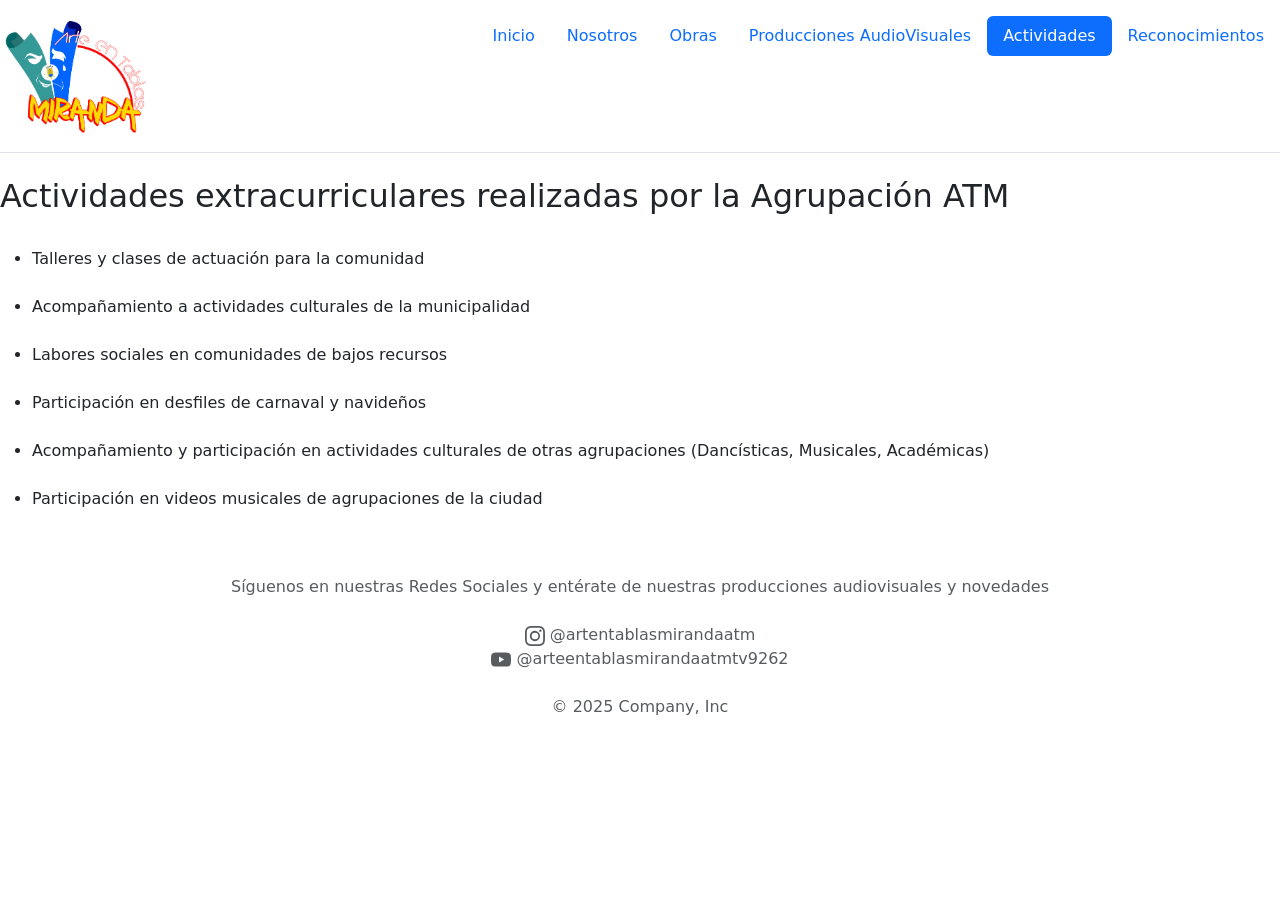
==== actividades.html @ e82373cd "actividades" ====
<!DOCTYPE html>
<html lang="en">
<head>
    <meta charset="UTF-8">
    <meta name="viewport" content="width=device-width, initial-scale=1.0">
    <title>Actividades</title>
    <link href="https://cdn.jsdelivr.net/npm/bootstrap@5.3.8/dist/css/bootstrap.min.css" rel="stylesheet" integrity="sha384-sRIl4kxILFvY47J16cr9ZwB07vP4J8+LH7qKQnuqkuIAvNWLzeN8tE5YBujZqJLB" crossorigin="anonymous">
    <link rel="stylesheet" href="style.css">
</head>
<body>
    <header class="d-flex flex-wrap justify-content-center py-3 mb-4 border-bottom"> 


<img class="" src="fotos/Logo sin fondo.png" alt="Logo" width="150px" height="120px">

        <a href="/" class="d-flex align-items-center mb-3 mb-md-0 me-md-auto link-body-emphasis text-decoration-none"> 
            <svg class="bi me-2" width="40" height="32" aria-hidden="true">
                <use xlink:href="#bootstrap"></use>
            </svg> 
            <span class="fs-4"></span> 
        </a> 
        <ul class="nav nav-pills"> 
            <li class="nav-item">
                <a href="index.html" class="nav-link">Inicio</a>
            </li> 
            <li class="nav-item">
                <a href="nosotros.html" class="nav-link">Nosotros</a>
            </li> 
            <li class="nav-item">
                <a href="obras.html" class="nav-link">Obras</a>
            </li> 
            <li class="nav-item">
                <a href="producciones.html" class="nav-link">Producciones AudioVisuales</a>
            </li> 
            <li class="nav-item">
                <a href="actividades.html" class="nav-link active" aria-current="page">Actividades</a>
            </li> 
            <li class="nav-item">
                <a href="reconocimientos.html" class="nav-link">Reconocimientos</a>
            </li> 
        </ul> 
    </header>

    <h2>Actividades extracurriculares realizadas por la Agrupación ATM</h2><br>
    <ul>
        <li>Talleres y clases de actuación para la comunidad</li><br>
        <li>Acompañamiento a actividades culturales de la municipalidad</li><br>
        <li>Labores sociales en comunidades de bajos recursos</li><br>
        <li>Participación en desfiles de carnaval y navideños</li><br>
        <li>Acompañamiento y participación en actividades culturales de otras agrupaciones (Dancísticas, Musicales, Académicas)</li><br>
         <li>Participación en videos musicales de agrupaciones de la ciudad</li><br>
    </ul>
    
      <div class="pie_pagina"> 

    <footer class="py-3 my-4"> 
        
        <p class="text-center text-body-secondary"> Síguenos en nuestras Redes Sociales y entérate de nuestras producciones audiovisuales y novedades <br><br><svg xmlns="http://www.w3.org/2000/svg" width="20" height="20" fill="currentColor" class="bi bi-instagram" viewBox="0 0 16 16">
  <path d="M8 0C5.829 0 5.556.01 4.703.048 3.85.088 3.269.222 2.76.42a3.9 3.9 0 0 0-1.417.923A3.9 3.9 0 0 0 .42 2.76C.222 3.268.087 3.85.048 4.7.01 5.555 0 5.827 0 8.001c0 2.172.01 2.444.048 3.297.04.852.174 1.433.372 1.942.205.526.478.972.923 1.417.444.445.89.719 1.416.923.51.198 1.09.333 1.942.372C5.555 15.99 5.827 16 8 16s2.444-.01 3.298-.048c.851-.04 1.434-.174 1.943-.372a3.9 3.9 0 0 0 1.416-.923c.445-.445.718-.891.923-1.417.197-.509.332-1.09.372-1.942C15.99 10.445 16 10.173 16 8s-.01-2.445-.048-3.299c-.04-.851-.175-1.433-.372-1.941a3.9 3.9 0 0 0-.923-1.417A3.9 3.9 0 0 0 13.24.42c-.51-.198-1.092-.333-1.943-.372C10.443.01 10.172 0 7.998 0zm-.717 1.442h.718c2.136 0 2.389.007 3.232.046.78.035 1.204.166 1.486.275.373.145.64.319.92.599s.453.546.598.92c.11.281.24.705.275 1.485.039.843.047 1.096.047 3.231s-.008 2.389-.047 3.232c-.035.78-.166 1.203-.275 1.485a2.5 2.5 0 0 1-.599.919c-.28.28-.546.453-.92.598-.28.11-.704.24-1.485.276-.843.038-1.096.047-3.232.047s-2.39-.009-3.233-.047c-.78-.036-1.203-.166-1.485-.276a2.5 2.5 0 0 1-.92-.598 2.5 2.5 0 0 1-.6-.92c-.109-.281-.24-.705-.275-1.485-.038-.843-.046-1.096-.046-3.233s.008-2.388.046-3.231c.036-.78.166-1.204.276-1.486.145-.373.319-.64.599-.92s.546-.453.92-.598c.282-.11.705-.24 1.485-.276.738-.034 1.024-.044 2.515-.045zm4.988 1.328a.96.96 0 1 0 0 1.92.96.96 0 0 0 0-1.92m-4.27 1.122a4.109 4.109 0 1 0 0 8.217 4.109 4.109 0 0 0 0-8.217m0 1.441a2.667 2.667 0 1 1 0 5.334 2.667 2.667 0 0 1 0-5.334"/>
</svg> @artentablasmirandaatm 
<br><svg xmlns="http://www.w3.org/2000/svg" width="20" height="20" fill="currentColor" class="bi bi-youtube" viewBox="0 0 16 16">
  <path d="M8.051 1.999h.089c.822.003 4.987.033 6.11.335a2.01 2.01 0 0 1 1.415 1.42c.101.38.172.883.22 1.402l.01.104.022.26.008.104c.065.914.073 1.77.074 1.957v.075c-.001.194-.01 1.108-.082 2.06l-.008.105-.009.104c-.05.572-.124 1.14-.235 1.558a2.01 2.01 0 0 1-1.415 1.42c-1.16.312-5.569.334-6.18.335h-.142c-.309 0-1.587-.006-2.927-.052l-.17-.006-.087-.004-.171-.007-.171-.007c-1.11-.049-2.167-.128-2.654-.26a2.01 2.01 0 0 1-1.415-1.419c-.111-.417-.185-.986-.235-1.558L.09 9.82l-.008-.104A31 31 0 0 1 0 7.68v-.123c.002-.215.01-.958.064-1.778l.007-.103.003-.052.008-.104.022-.26.01-.104c.048-.519.119-1.023.22-1.402a2.01 2.01 0 0 1 1.415-1.42c.487-.13 1.544-.21 2.654-.26l.17-.007.172-.006.086-.003.171-.007A100 100 0 0 1 7.858 2zM6.4 5.209v4.818l4.157-2.408z"/>
</svg> @arteentablasmirandaatmtv9262
<br><br> © 2025 Company, Inc </p> 
    </footer> 
</div>
</body>
</html>
---- style.css ----
#formu{
    margin-top: 10%;
    margin-left: 30%;
    margin-right: 30%;
    margin-bottom: 20%;

}
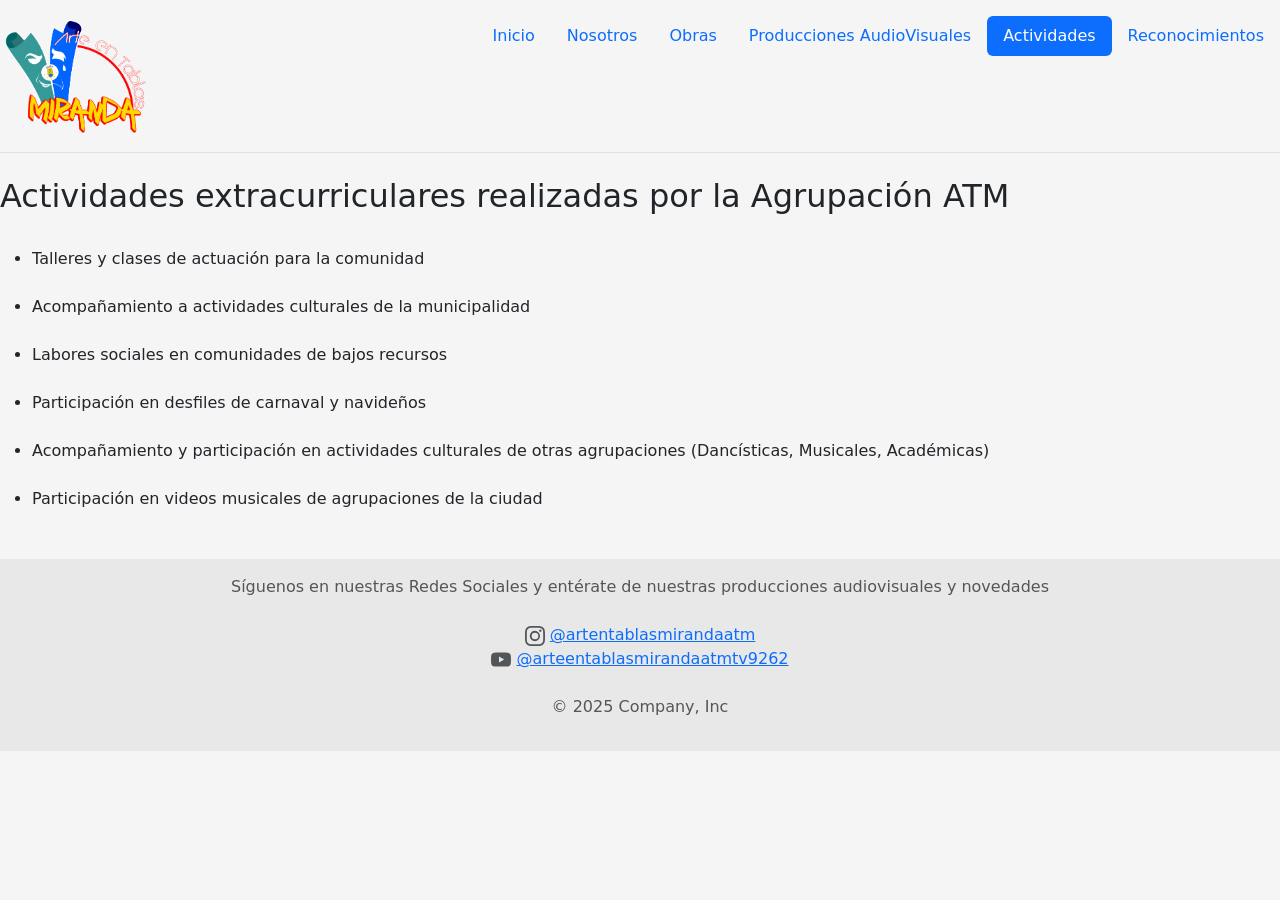
==== commit 8ee53ef0: "actividades" ====
--- a/actividades.html
+++ b/actividades.html
@@ -51,16 +51,15 @@
          <li>Participación en videos musicales de agrupaciones de la ciudad</li><br>
     </ul>
     
-      <div class="pie_pagina"> 
-
+<div class="pie_pagina">
     <footer class="py-3 my-4"> 
         
         <p class="text-center text-body-secondary"> Síguenos en nuestras Redes Sociales y entérate de nuestras producciones audiovisuales y novedades <br><br><svg xmlns="http://www.w3.org/2000/svg" width="20" height="20" fill="currentColor" class="bi bi-instagram" viewBox="0 0 16 16">
   <path d="M8 0C5.829 0 5.556.01 4.703.048 3.85.088 3.269.222 2.76.42a3.9 3.9 0 0 0-1.417.923A3.9 3.9 0 0 0 .42 2.76C.222 3.268.087 3.85.048 4.7.01 5.555 0 5.827 0 8.001c0 2.172.01 2.444.048 3.297.04.852.174 1.433.372 1.942.205.526.478.972.923 1.417.444.445.89.719 1.416.923.51.198 1.09.333 1.942.372C5.555 15.99 5.827 16 8 16s2.444-.01 3.298-.048c.851-.04 1.434-.174 1.943-.372a3.9 3.9 0 0 0 1.416-.923c.445-.445.718-.891.923-1.417.197-.509.332-1.09.372-1.942C15.99 10.445 16 10.173 16 8s-.01-2.445-.048-3.299c-.04-.851-.175-1.433-.372-1.941a3.9 3.9 0 0 0-.923-1.417A3.9 3.9 0 0 0 13.24.42c-.51-.198-1.092-.333-1.943-.372C10.443.01 10.172 0 7.998 0zm-.717 1.442h.718c2.136 0 2.389.007 3.232.046.78.035 1.204.166 1.486.275.373.145.64.319.92.599s.453.546.598.92c.11.281.24.705.275 1.485.039.843.047 1.096.047 3.231s-.008 2.389-.047 3.232c-.035.78-.166 1.203-.275 1.485a2.5 2.5 0 0 1-.599.919c-.28.28-.546.453-.92.598-.28.11-.704.24-1.485.276-.843.038-1.096.047-3.232.047s-2.39-.009-3.233-.047c-.78-.036-1.203-.166-1.485-.276a2.5 2.5 0 0 1-.92-.598 2.5 2.5 0 0 1-.6-.92c-.109-.281-.24-.705-.275-1.485-.038-.843-.046-1.096-.046-3.233s.008-2.388.046-3.231c.036-.78.166-1.204.276-1.486.145-.373.319-.64.599-.92s.546-.453.92-.598c.282-.11.705-.24 1.485-.276.738-.034 1.024-.044 2.515-.045zm4.988 1.328a.96.96 0 1 0 0 1.92.96.96 0 0 0 0-1.92m-4.27 1.122a4.109 4.109 0 1 0 0 8.217 4.109 4.109 0 0 0 0-8.217m0 1.441a2.667 2.667 0 1 1 0 5.334 2.667 2.667 0 0 1 0-5.334"/>
-</svg> @artentablasmirandaatm 
+</svg> <a href="https://www.instagram.com/artentablasmirandaatm/"> @artentablasmirandaatm</a> 
 <br><svg xmlns="http://www.w3.org/2000/svg" width="20" height="20" fill="currentColor" class="bi bi-youtube" viewBox="0 0 16 16">
   <path d="M8.051 1.999h.089c.822.003 4.987.033 6.11.335a2.01 2.01 0 0 1 1.415 1.42c.101.38.172.883.22 1.402l.01.104.022.26.008.104c.065.914.073 1.77.074 1.957v.075c-.001.194-.01 1.108-.082 2.06l-.008.105-.009.104c-.05.572-.124 1.14-.235 1.558a2.01 2.01 0 0 1-1.415 1.42c-1.16.312-5.569.334-6.18.335h-.142c-.309 0-1.587-.006-2.927-.052l-.17-.006-.087-.004-.171-.007-.171-.007c-1.11-.049-2.167-.128-2.654-.26a2.01 2.01 0 0 1-1.415-1.419c-.111-.417-.185-.986-.235-1.558L.09 9.82l-.008-.104A31 31 0 0 1 0 7.68v-.123c.002-.215.01-.958.064-1.778l.007-.103.003-.052.008-.104.022-.26.01-.104c.048-.519.119-1.023.22-1.402a2.01 2.01 0 0 1 1.415-1.42c.487-.13 1.544-.21 2.654-.26l.17-.007.172-.006.086-.003.171-.007A100 100 0 0 1 7.858 2zM6.4 5.209v4.818l4.157-2.408z"/>
-</svg> @arteentablasmirandaatmtv9262
+</svg> <a href="https://www.youtube.com/@arteentablasmirandaatmtv9262"> @arteentablasmirandaatmtv9262</a>
 <br><br> © 2025 Company, Inc </p> 
     </footer> 
 </div>
--- a/style.css
+++ b/style.css
@@ -1,7 +1,26 @@
-#formu{
-    margin-top: 10%;
-    margin-left: 30%;
-    margin-right: 30%;
-    margin-bottom: 20%;
-
-}
+body{
+    background-color: whitesmoke;
+    margin: auto;
+}
+
+.texto{
+    text-align: justify;
+    margin: 5%;
+}
+
+.text-body-emphasis{
+    background-color: rgb(232, 232, 232);
+}
+
+.pie_pagina{
+    background-color: rgb(232, 232, 232);
+}
+
+#reseña{
+    text-align: center;
+    background-color: rgb(232, 232, 232);
+}
+.tabla{
+    font-style: italic;
+    font-weight: 700;
+}
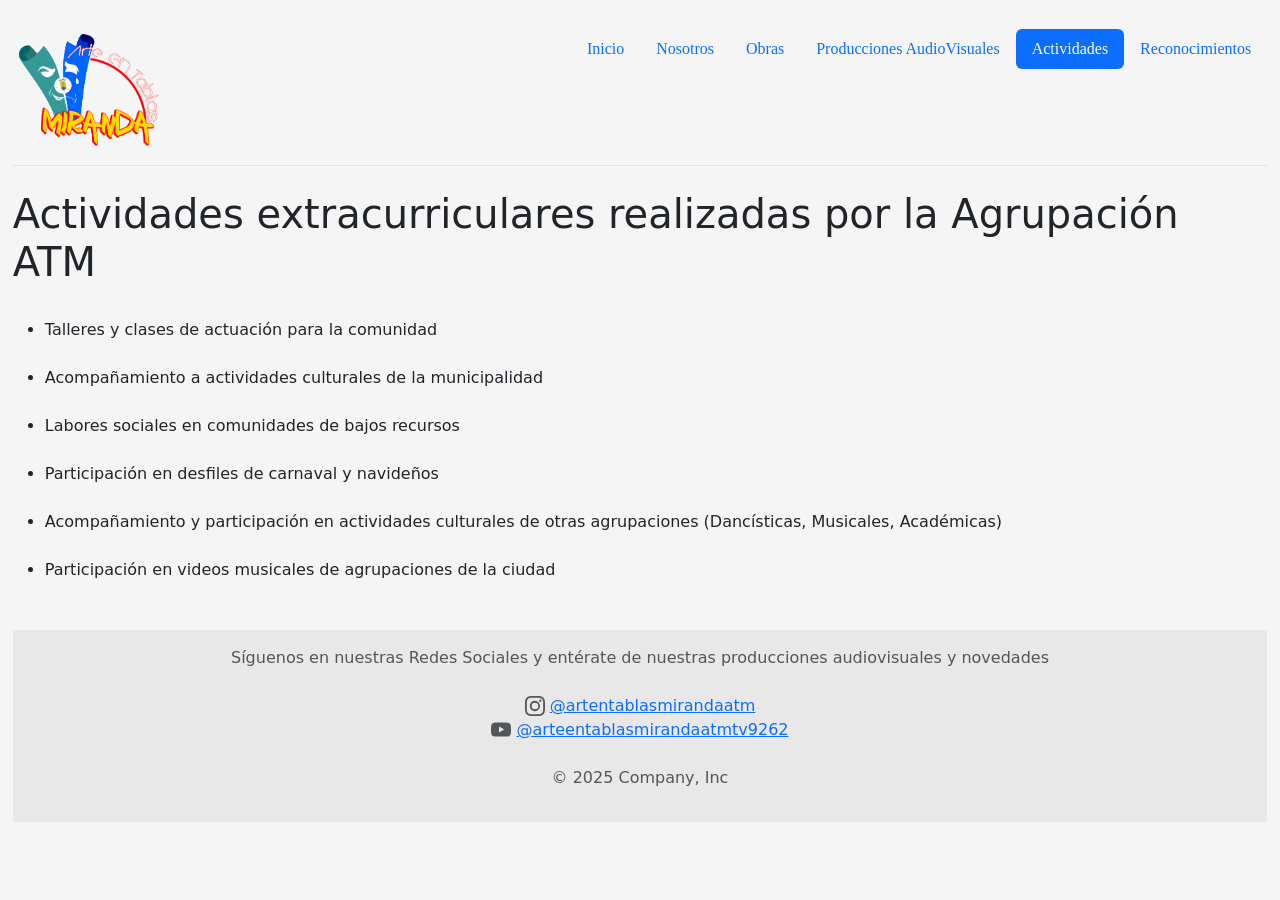
==== commit 3d763146: "Add files via upload" ====
--- a/actividades.html
+++ b/actividades.html
@@ -9,10 +9,9 @@
 </head>
 <body>
     <header class="d-flex flex-wrap justify-content-center py-3 mb-4 border-bottom"> 
-
-
-<img class="" src="fotos/Logo sin fondo.png" alt="Logo" width="150px" height="120px">
-
+        <div id="logo">
+            <img class="" src="fotos/Logo sin fondo.png" alt="Logo" width="150px" height="120px">
+        </div>
         <a href="/" class="d-flex align-items-center mb-3 mb-md-0 me-md-auto link-body-emphasis text-decoration-none"> 
             <svg class="bi me-2" width="40" height="32" aria-hidden="true">
                 <use xlink:href="#bootstrap"></use>
@@ -41,7 +40,7 @@
         </ul> 
     </header>
 
-    <h2>Actividades extracurriculares realizadas por la Agrupación ATM</h2><br>
+    <h1 class="titulo">Actividades extracurriculares realizadas por la Agrupación ATM</h1><br>
     <ul>
         <li>Talleres y clases de actuación para la comunidad</li><br>
         <li>Acompañamiento a actividades culturales de la municipalidad</li><br>
--- a/style.css
+++ b/style.css
@@ -1,26 +1,37 @@
 body{
     background-color: whitesmoke;
-    margin: auto;
+    margin: 1%;
+    
 }
-
 .texto{
     text-align: justify;
+    line-height: 1.5;
     margin: 5%;
+    padding: 1%;
 }
-
 .text-body-emphasis{
     background-color: rgb(232, 232, 232);
 }
-
 .pie_pagina{
     background-color: rgb(232, 232, 232);
 }
-
 #reseña{
     text-align: center;
     background-color: rgb(232, 232, 232);
 }
 .tabla{
     font-style: italic;
-    font-weight: 700;
-}+    font-weight: 400;
+    border: solid 1px black;
+}
+.nav-link{
+  font-family: "Mr Dafoe", cursive;
+  font-weight: 400;
+  font-style: normal;
+}
+.nav-link active{
+  font-family: "Mr Dafoe", cursive;
+  font-weight: 400;
+  font-style: normal;
+}
+
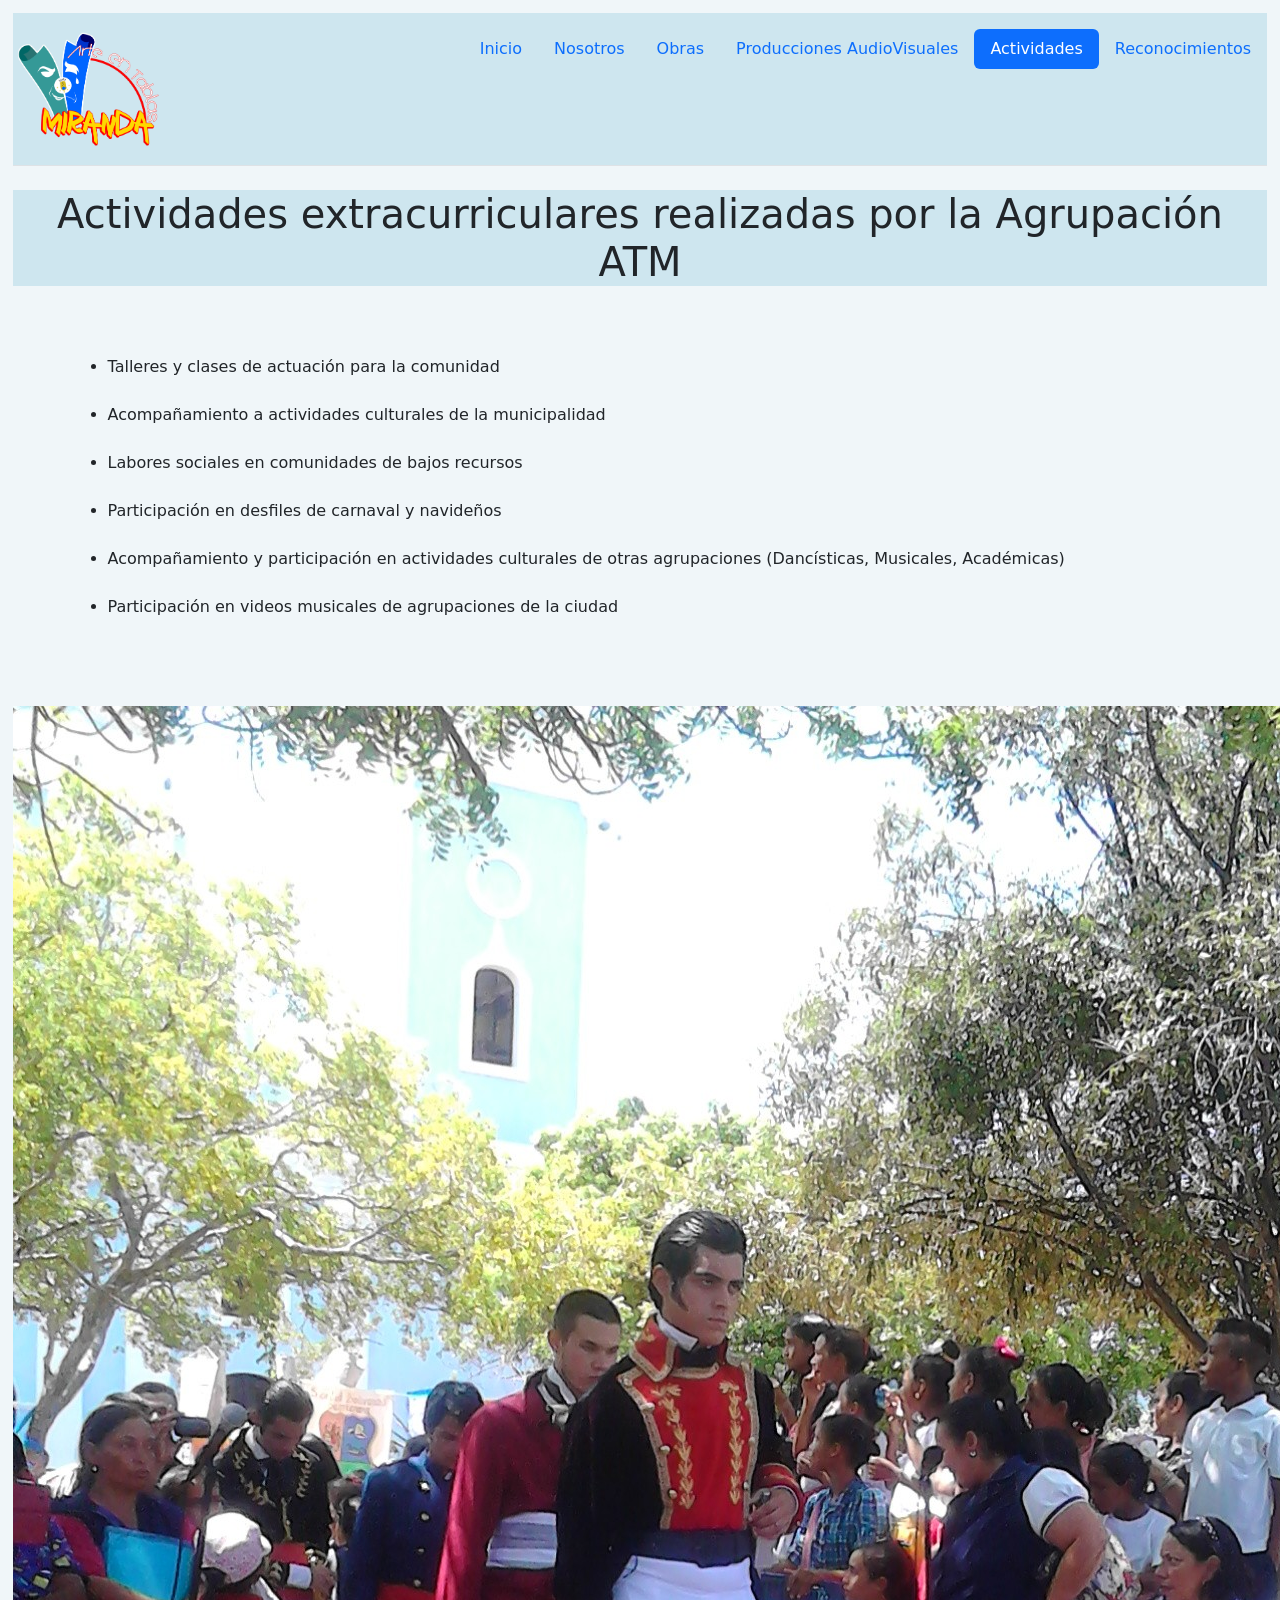
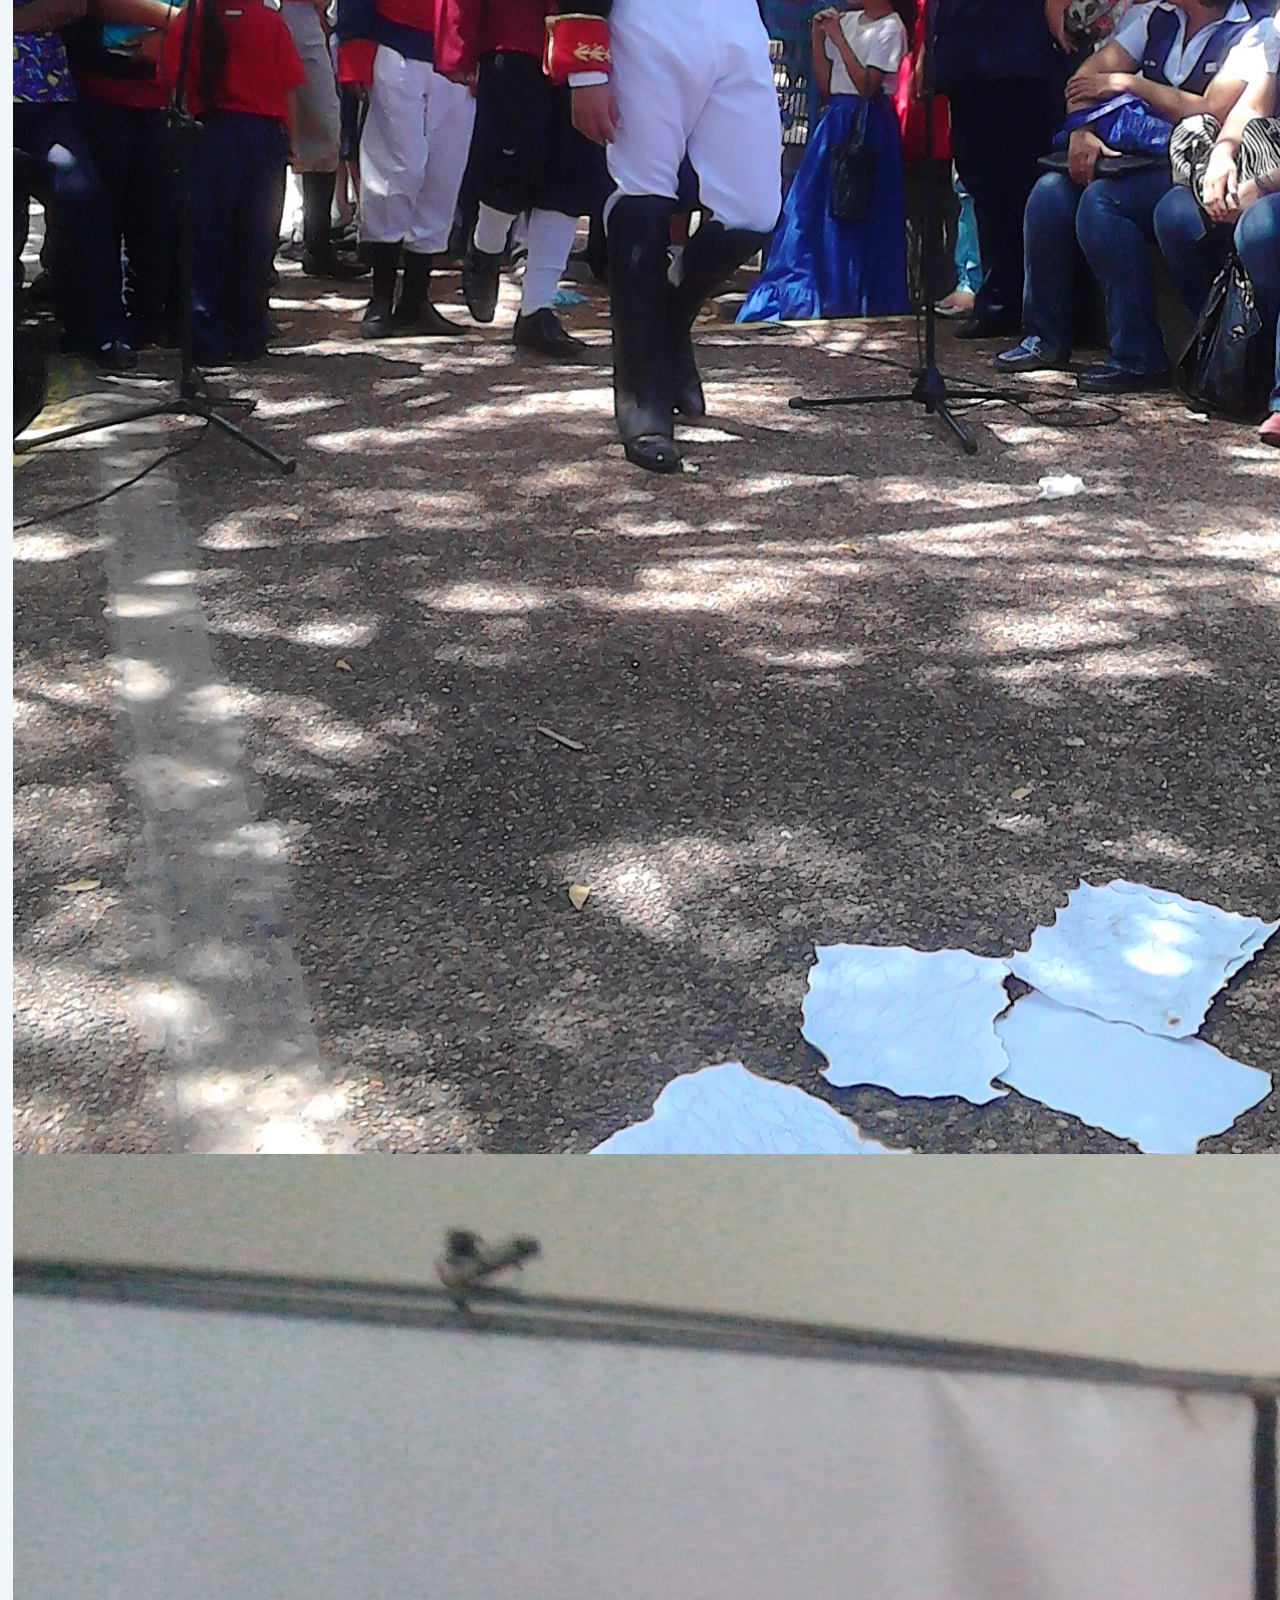
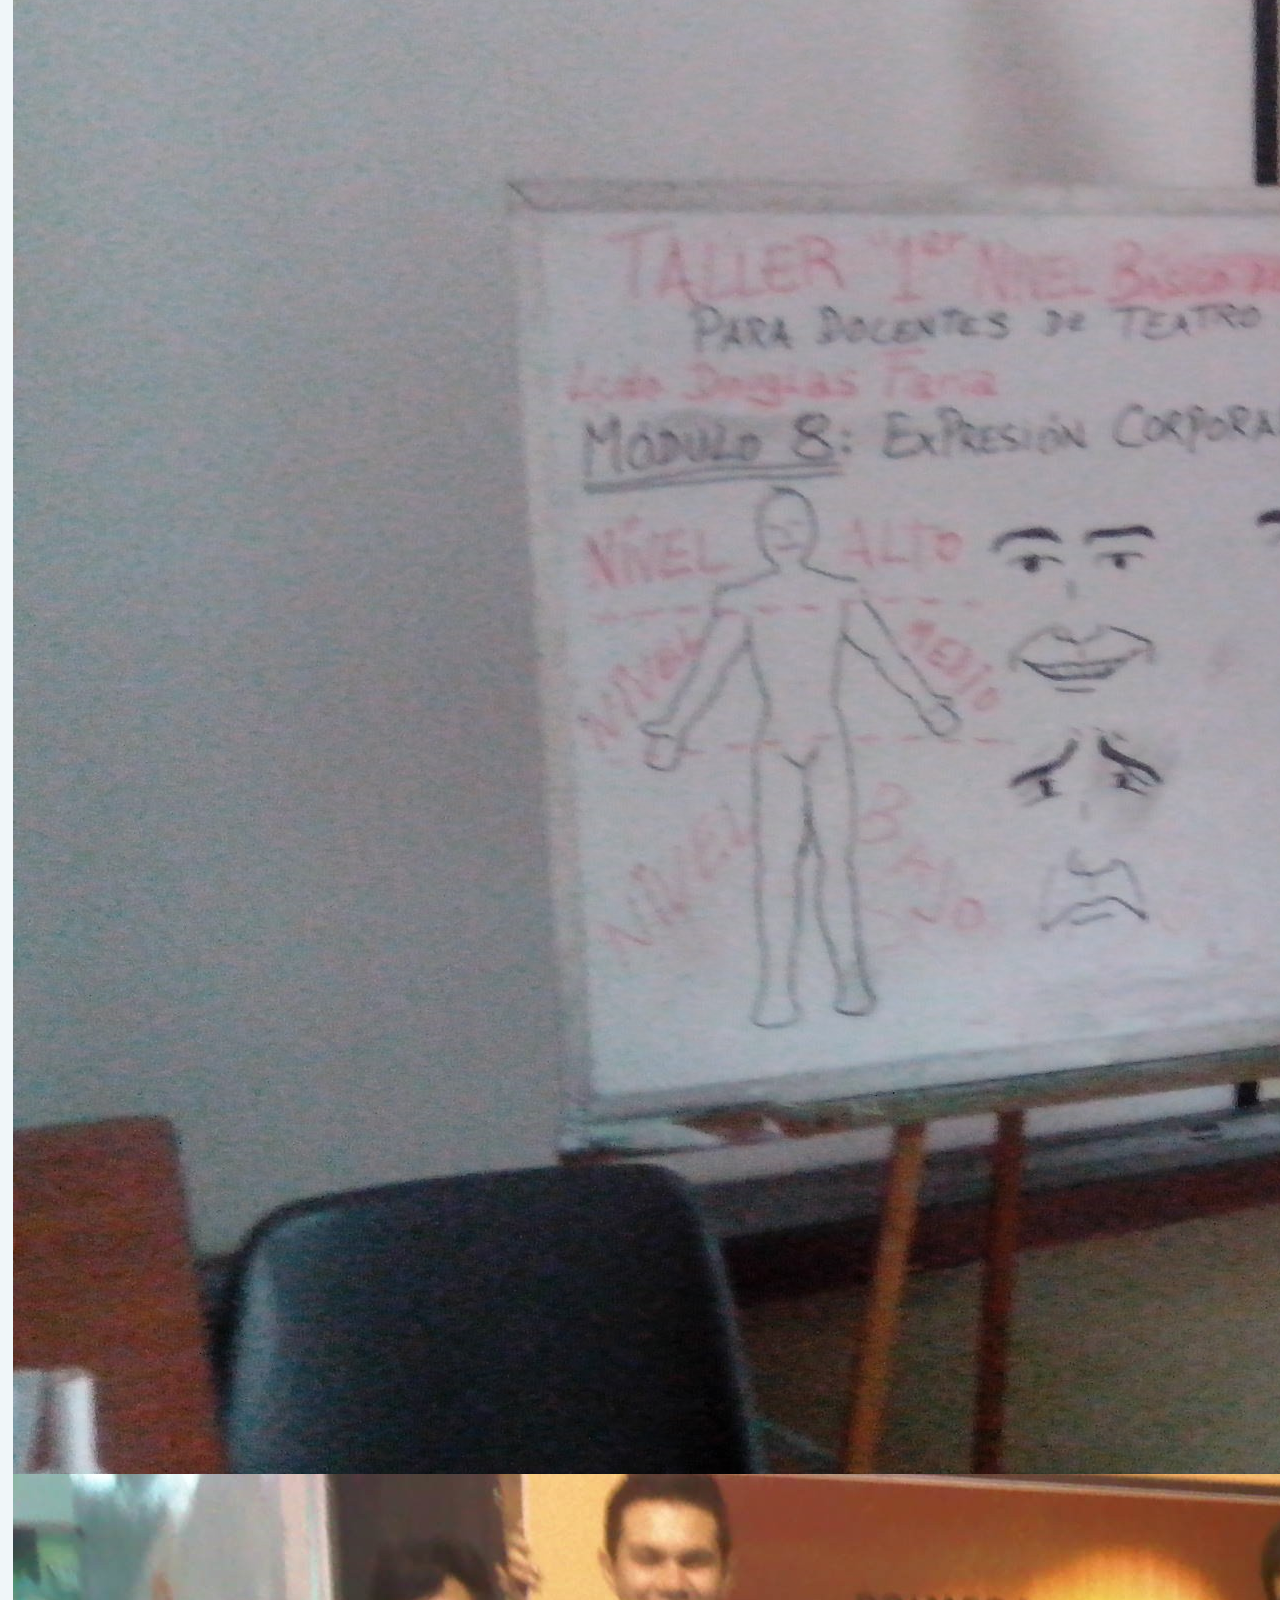
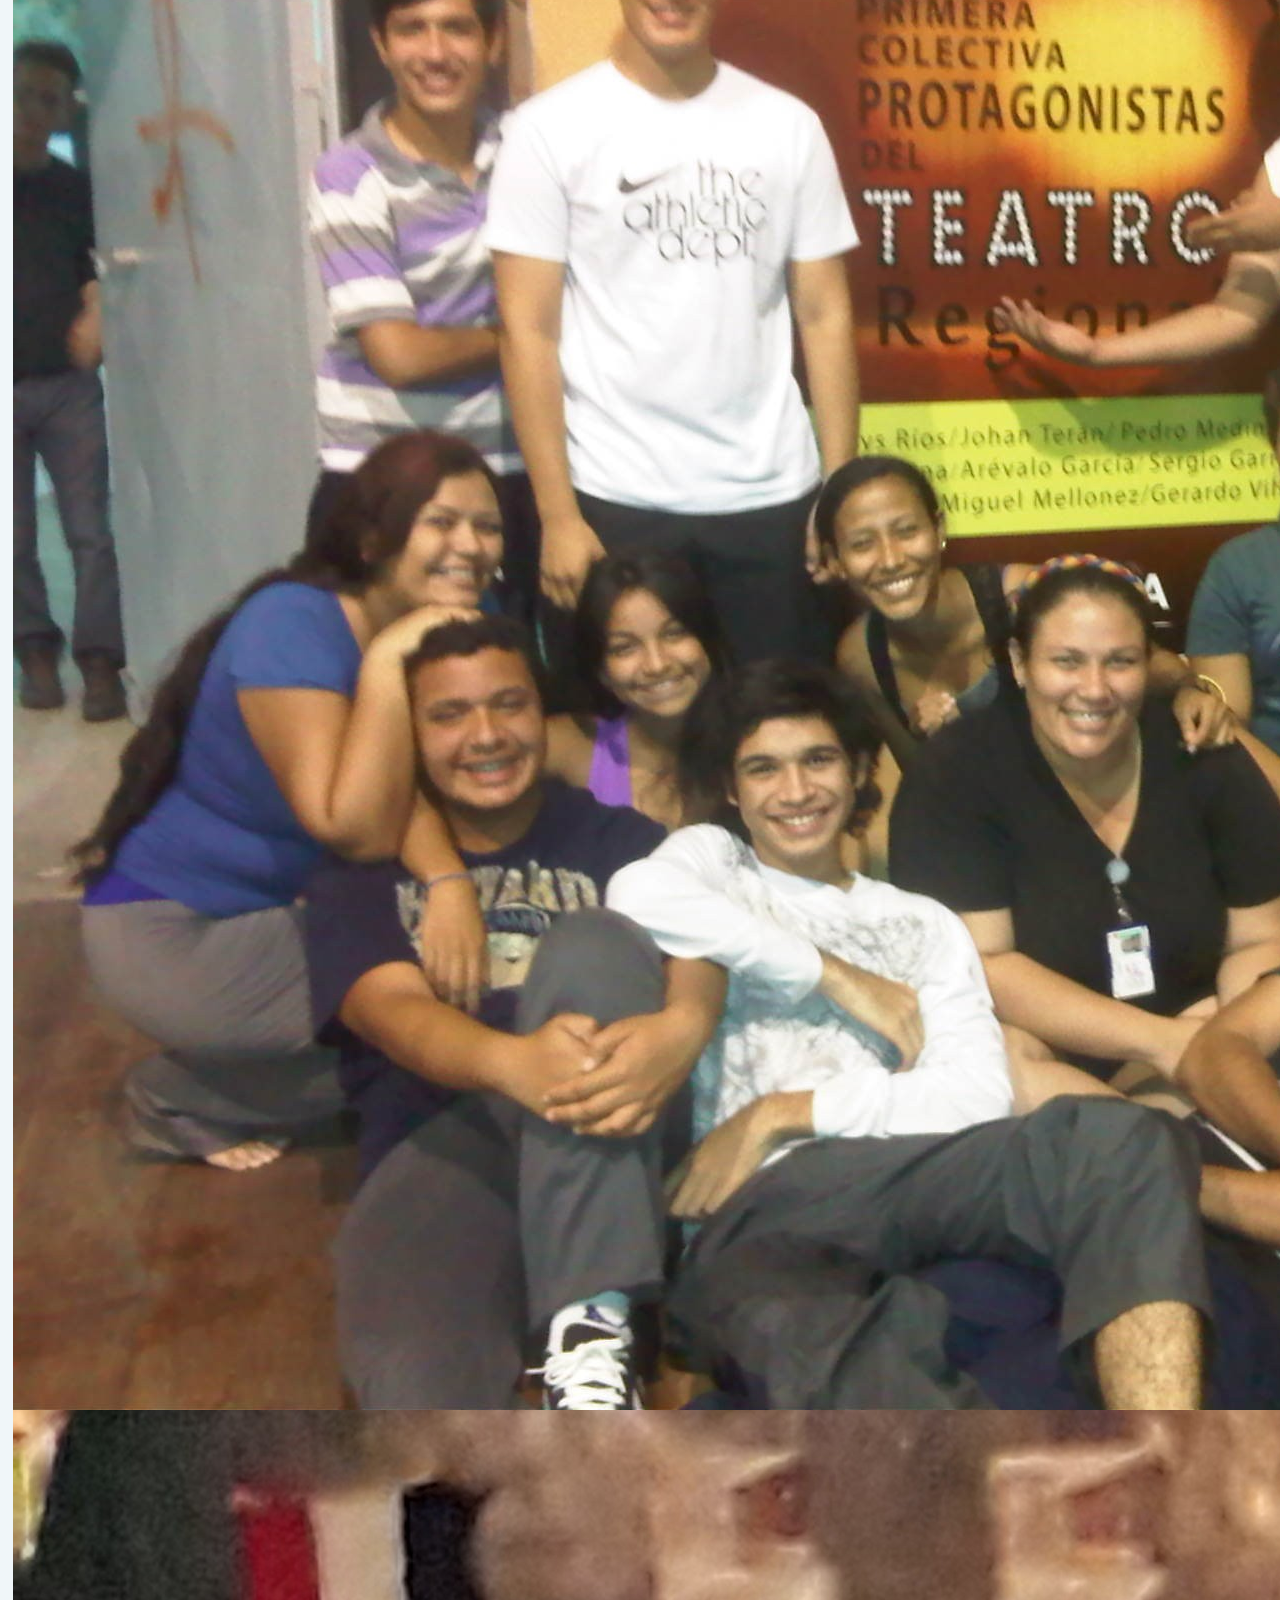
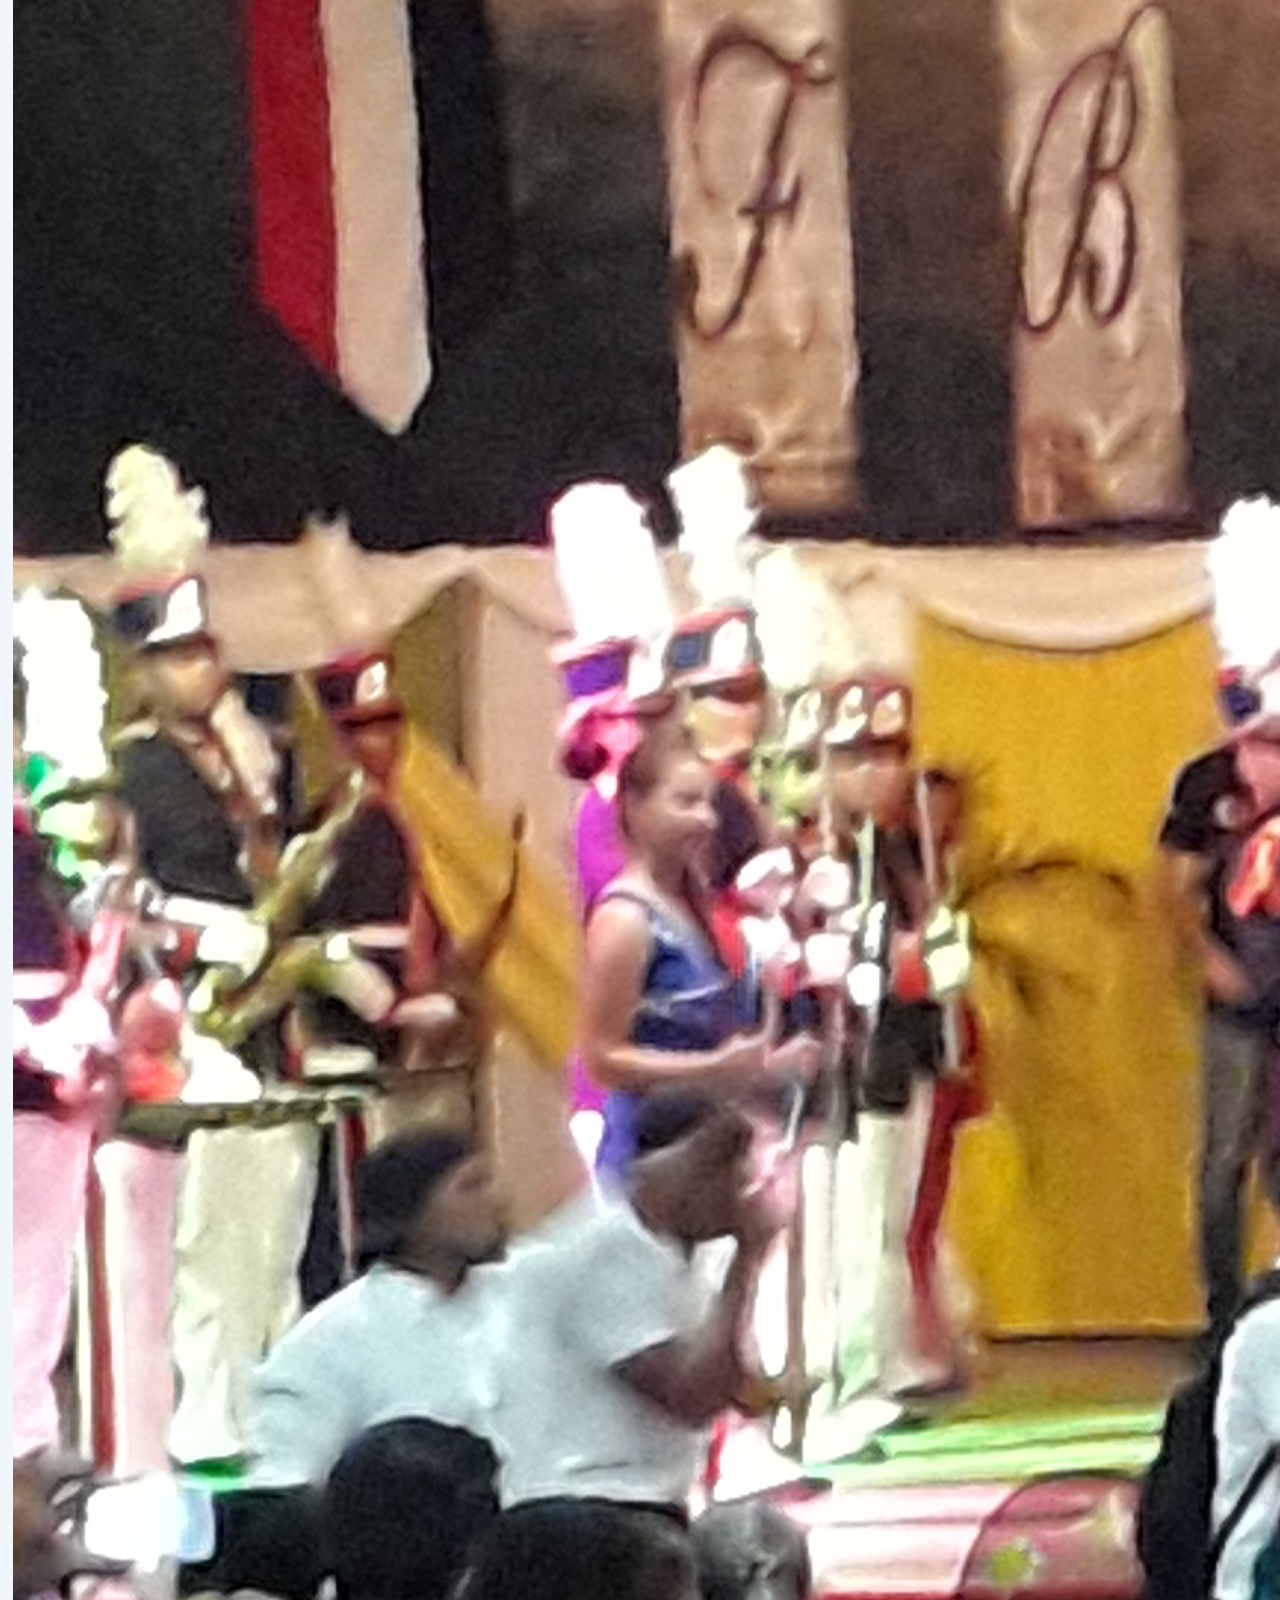
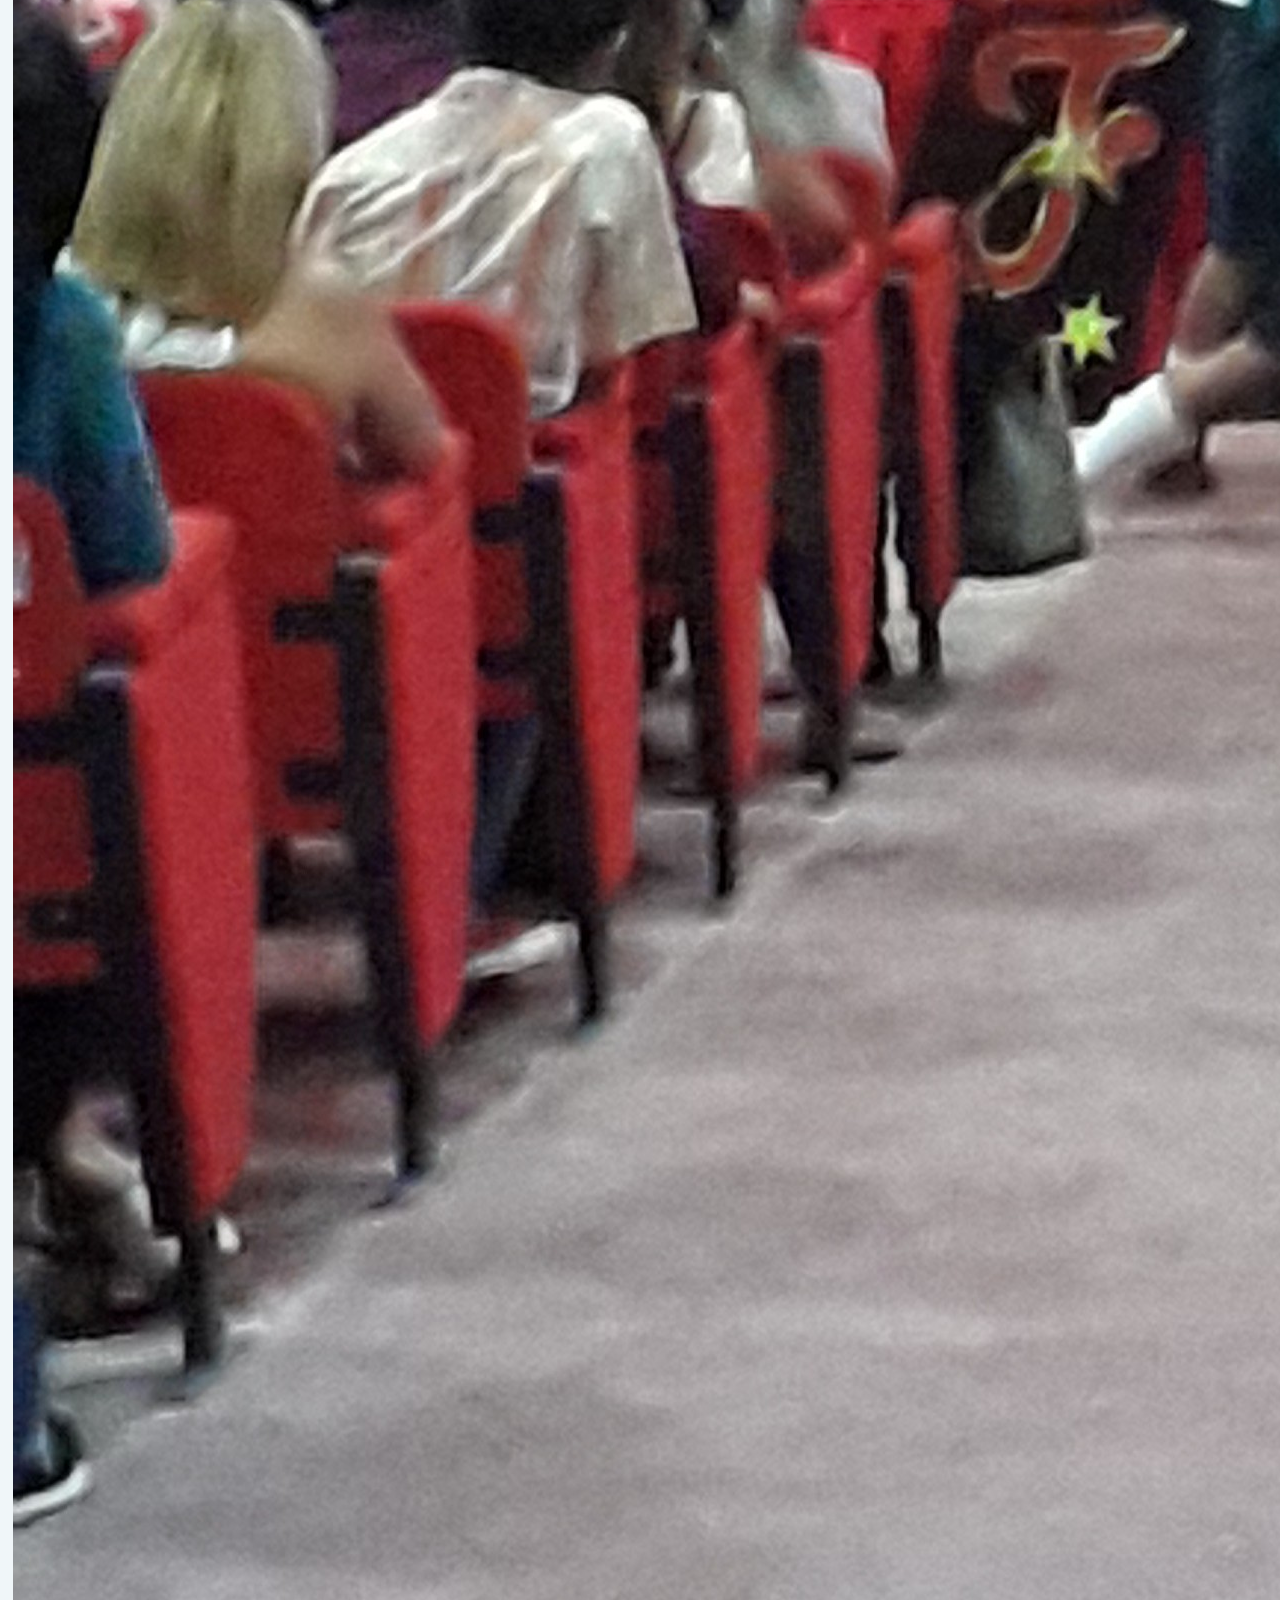
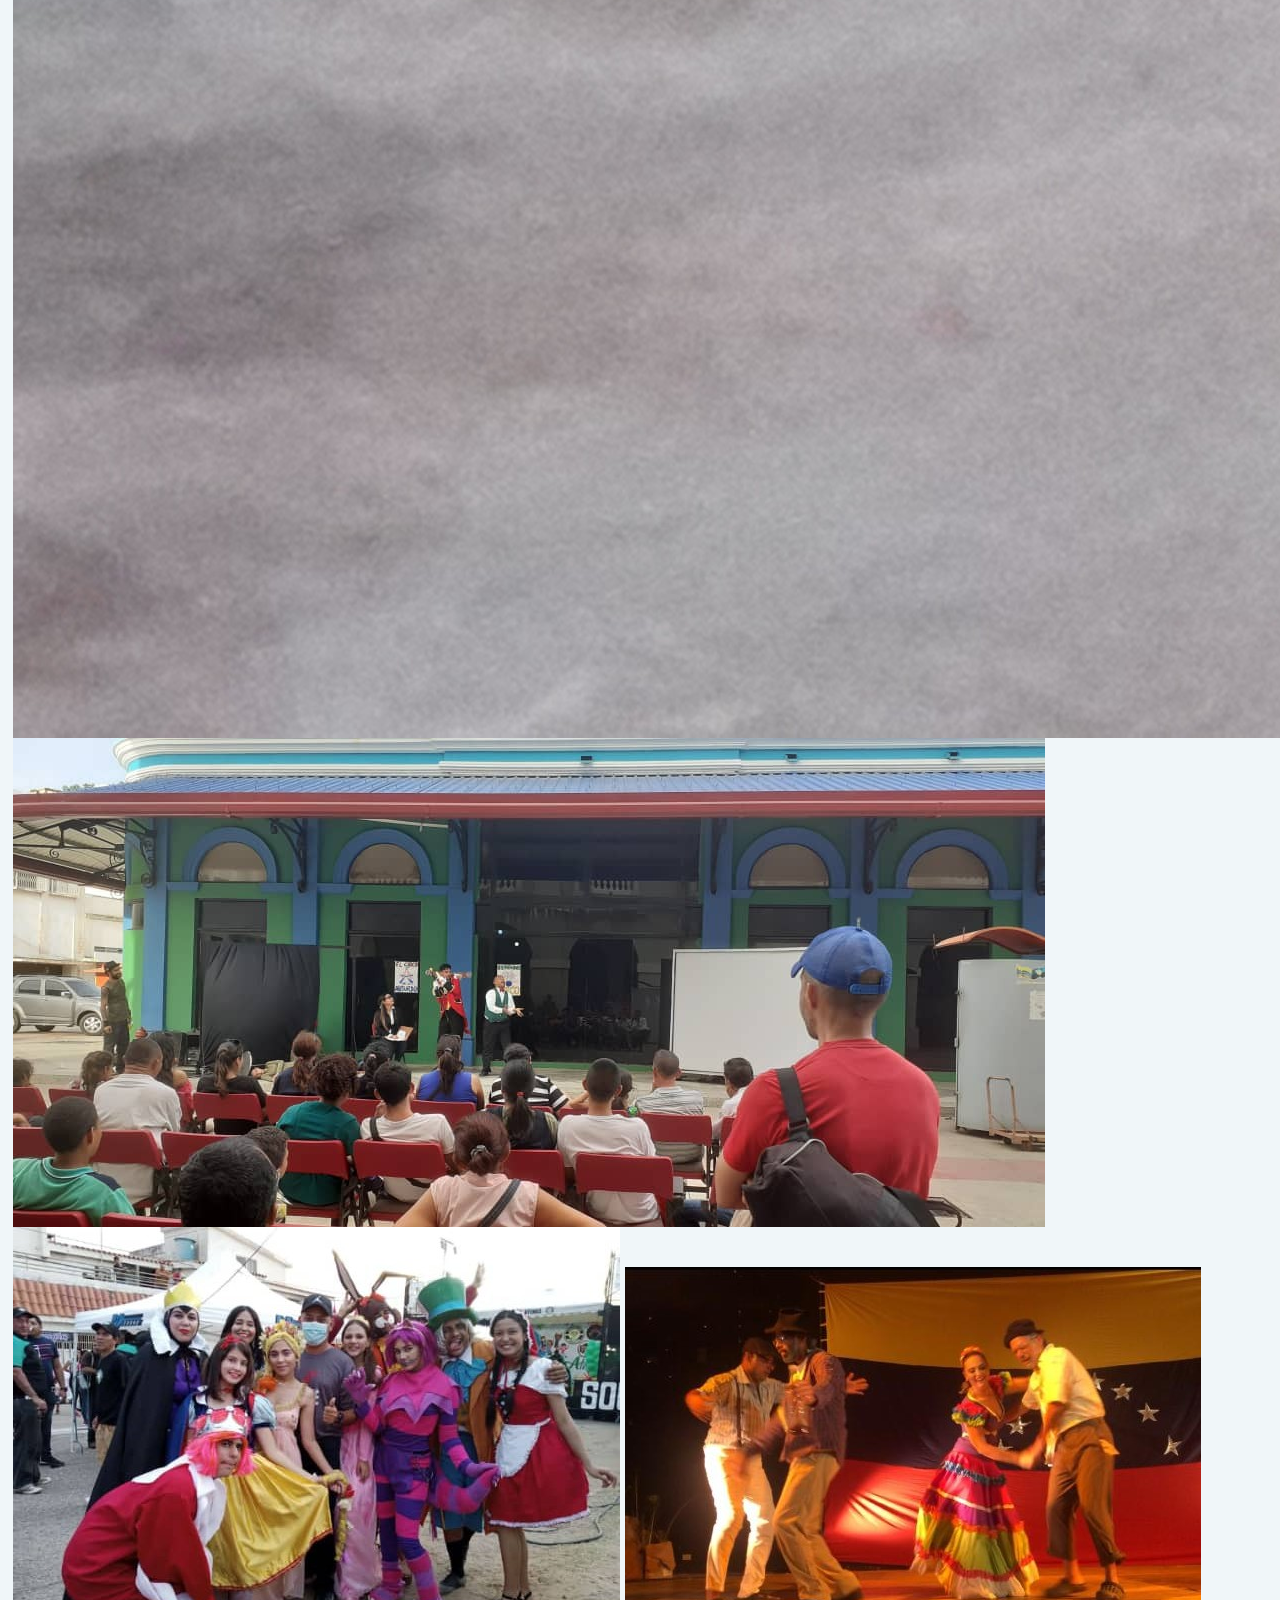
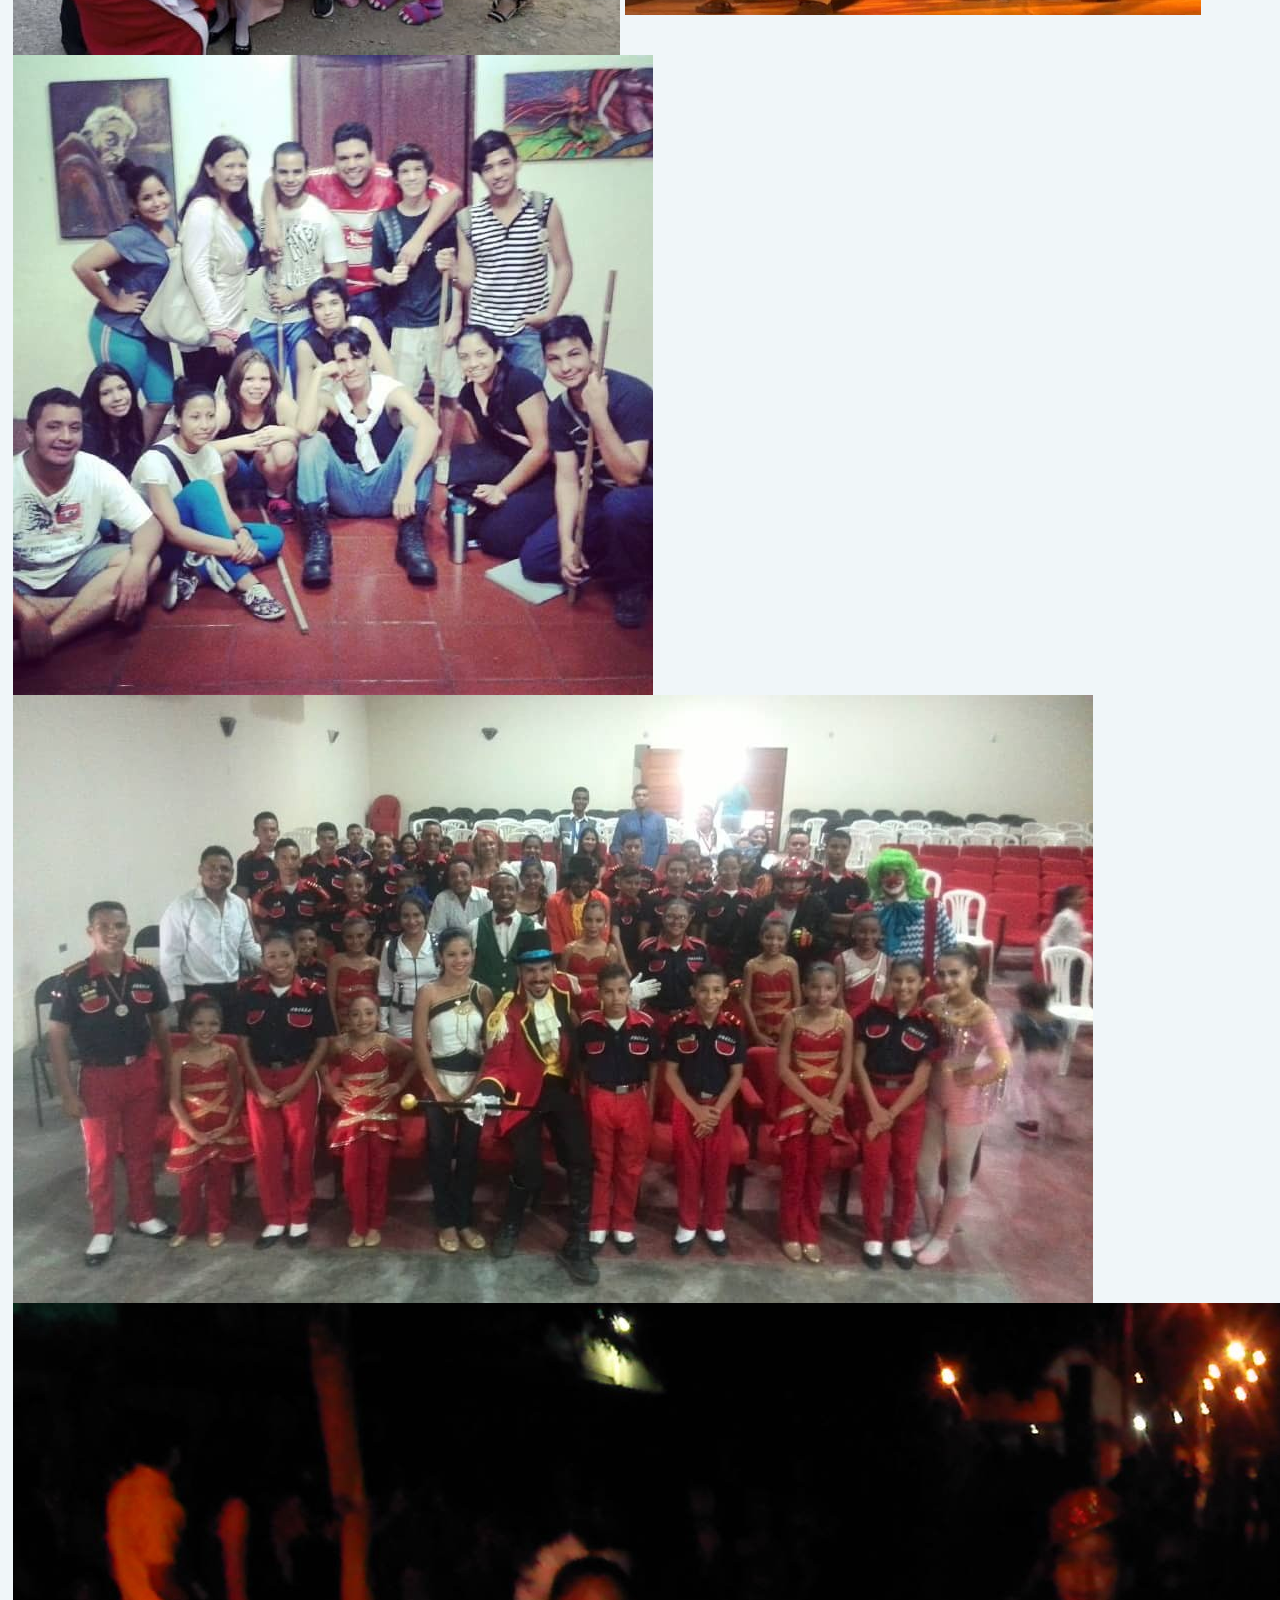
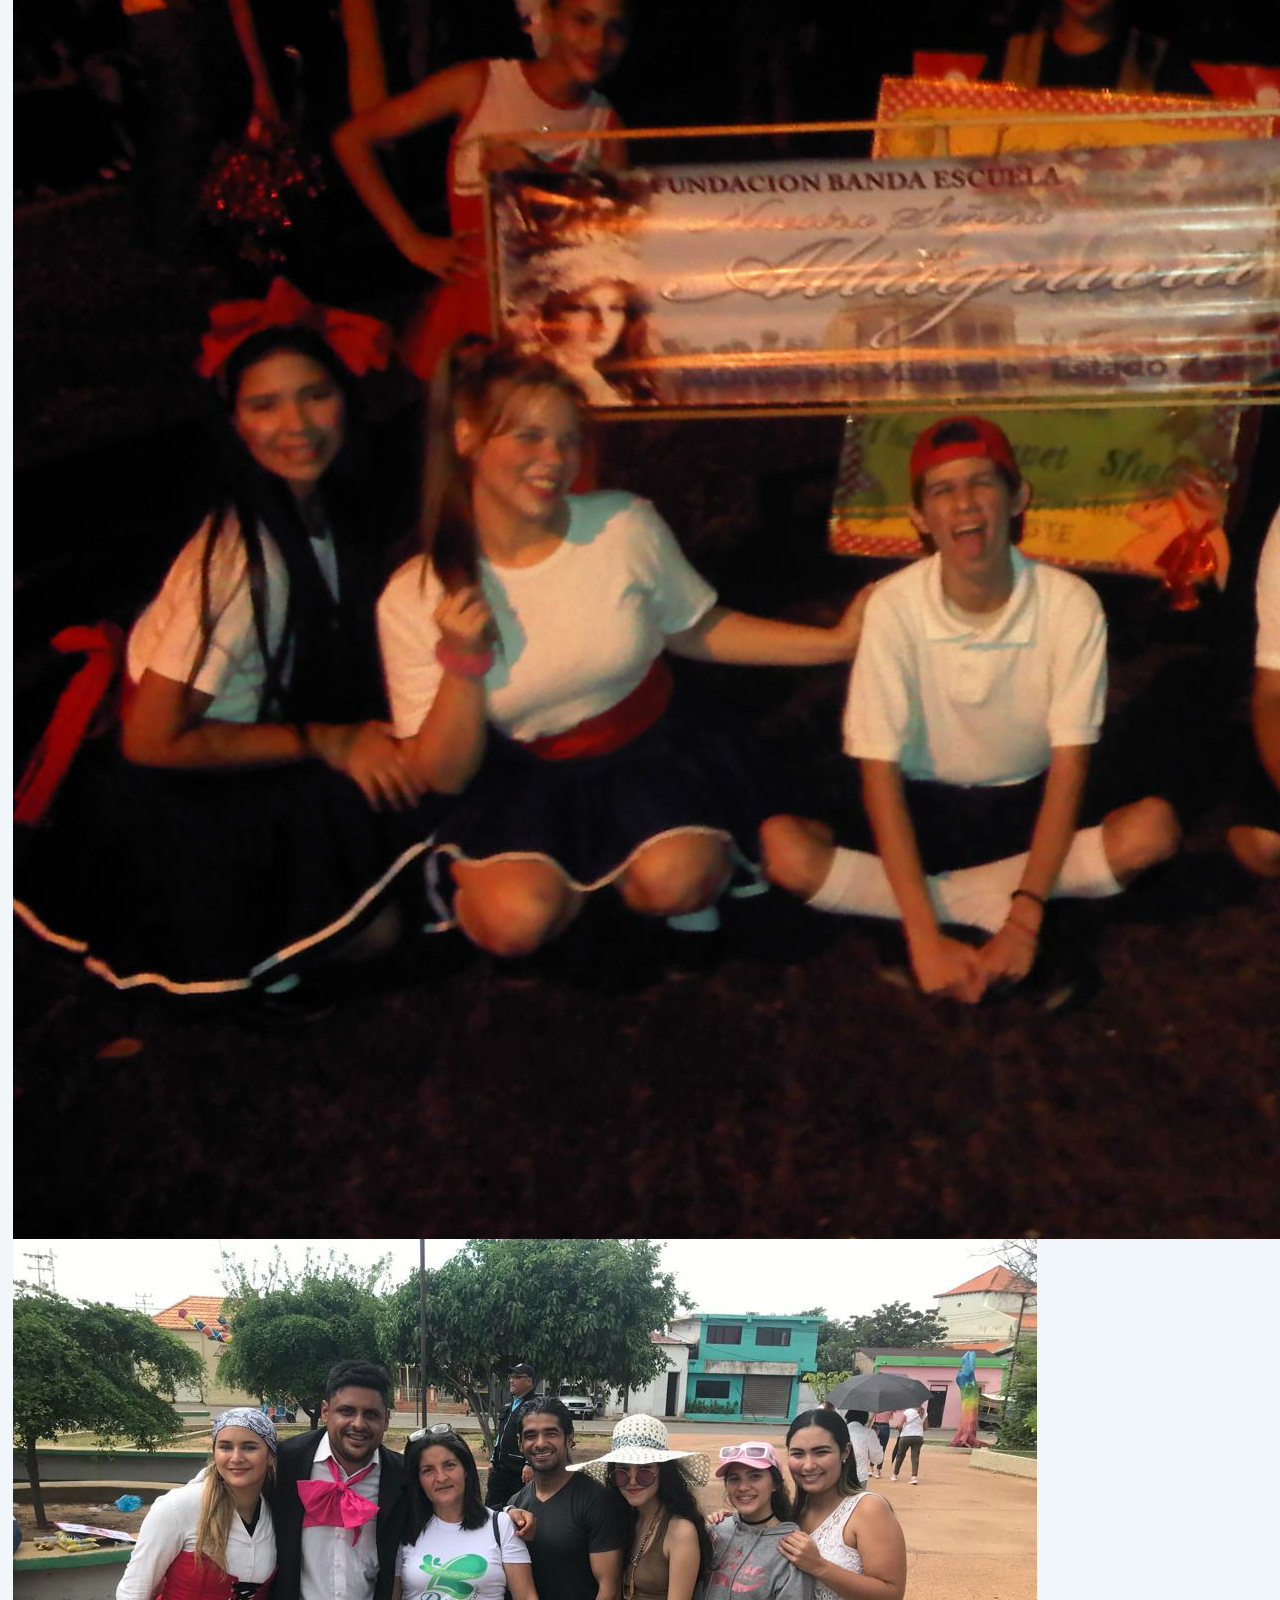
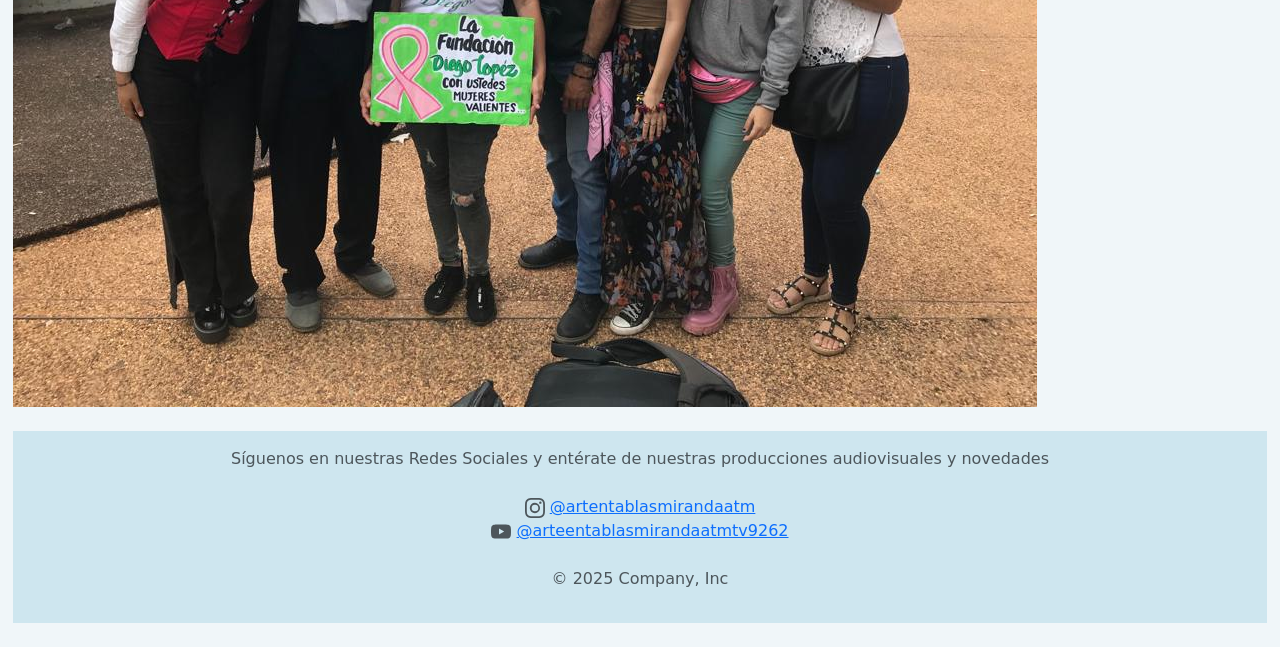
==== commit 8688fd3e: "Add files via upload" ====
--- a/actividades.html
+++ b/actividades.html
@@ -10,9 +10,9 @@
 <body>
     <header class="d-flex flex-wrap justify-content-center py-3 mb-4 border-bottom"> 
         <div id="logo">
-            <img class="" src="fotos/Logo sin fondo.png" alt="Logo" width="150px" height="120px">
+            <a href="index.html"> <img class="" src="fotos/Logo sin fondo.png" alt="Logo" width="150px" height="120px"></a>
         </div>
-        <a href="/" class="d-flex align-items-center mb-3 mb-md-0 me-md-auto link-body-emphasis text-decoration-none"> 
+        <a href="index.html" class="d-flex align-items-center mb-3 mb-md-0 me-md-auto link-body-emphasis text-decoration-none"> 
             <svg class="bi me-2" width="40" height="32" aria-hidden="true">
                 <use xlink:href="#bootstrap"></use>
             </svg> 
@@ -41,7 +41,7 @@
     </header>
 
     <h1 class="titulo">Actividades extracurriculares realizadas por la Agrupación ATM</h1><br>
-    <ul>
+    <ul class="texto">
         <li>Talleres y clases de actuación para la comunidad</li><br>
         <li>Acompañamiento a actividades culturales de la municipalidad</li><br>
         <li>Labores sociales en comunidades de bajos recursos</li><br>
@@ -49,6 +49,20 @@
         <li>Acompañamiento y participación en actividades culturales de otras agrupaciones (Dancísticas, Musicales, Académicas)</li><br>
          <li>Participación en videos musicales de agrupaciones de la ciudad</li><br>
     </ul>
+
+    <div class="act-prueba">
+        <img class="act-img" src="fotos/act1.jpg" alt="Actividad histórica">
+        <img class="act-img" src="fotos/act2.jpg" alt="Clases de teatro">
+        <img class="act-img" src="fotos/act3.jpg" alt="Taller de teatro">
+        <img class="act-img" src="fotos/act5.jpg" alt="Acompañamiento a la Banda">
+        <img class="act-img" src="fotos/act4.jpg" alt="Acompañamiento al Lia Bermudez">
+        <img class="act-img" src="fotos/act6.jpg" alt="Participacion desfile de carnaval">
+        <img class="act-img" src="fotos/act7.jpg" alt="Acompañamiento a las Danzas Mirandinas">
+        <img class="act-img" src="fotos/act8.jpg" alt="Taller de formación">
+        <img class="act-img" src="fotos/act9.jpg" alt="Actividad cultural">
+        <img class="act-img" src="fotos/act10.jpg" alt="Desfile Navideño">
+        <img class="act-img" src="fotos/act11.jpg" alt="Apoyo a la lucha contra el cancer">
+    </div>
     
 <div class="pie_pagina">
     <footer class="py-3 my-4"> 
--- a/style.css
+++ b/style.css
@@ -1,37 +1,47 @@
 body{
-    background-color: whitesmoke;
+    background-color: rgb(240,246,249);
     margin: 1%;
-    
+}
+header{
+    background-color: rgb(173, 216, 230,0.5);
 }
 .texto{
     text-align: justify;
     line-height: 1.5;
-    margin: 5%;
-    padding: 1%;
-}
-.text-body-emphasis{
-    background-color: rgb(232, 232, 232);
+    margin-top: 3%;
+    margin-left: 5%;
+    margin-right: 5%;
+    margin-bottom: 5%;
 }
 .pie_pagina{
-    background-color: rgb(232, 232, 232);
+    background-color: rgb(173, 216, 230,0.5);
 }
-#reseña{
+.titulo{
     text-align: center;
-    background-color: rgb(232, 232, 232);
+    background-color: rgb(173, 216, 230,0.5);
+}
+.tabla-principal{
+    margin:auto;
 }
 .tabla{
-    font-style: italic;
+    border: solid 1px black;  
+}
+.enunciado{
+    font-family: "Mr Dafoe", cursive;
     font-weight: 400;
+    font-style: normal;
     border: solid 1px black;
+    text-align: center;
 }
-.nav-link{
-  font-family: "Mr Dafoe", cursive;
-  font-weight: 400;
-  font-style: normal;
-}
-.nav-link active{
-  font-family: "Mr Dafoe", cursive;
-  font-weight: 400;
-  font-style: normal;
+#atm{
+    font-family: "Ms Madi", cursive;
+    font-weight: 400;
+     font-style: normal;
 }
 
+
+
+
+
+
+
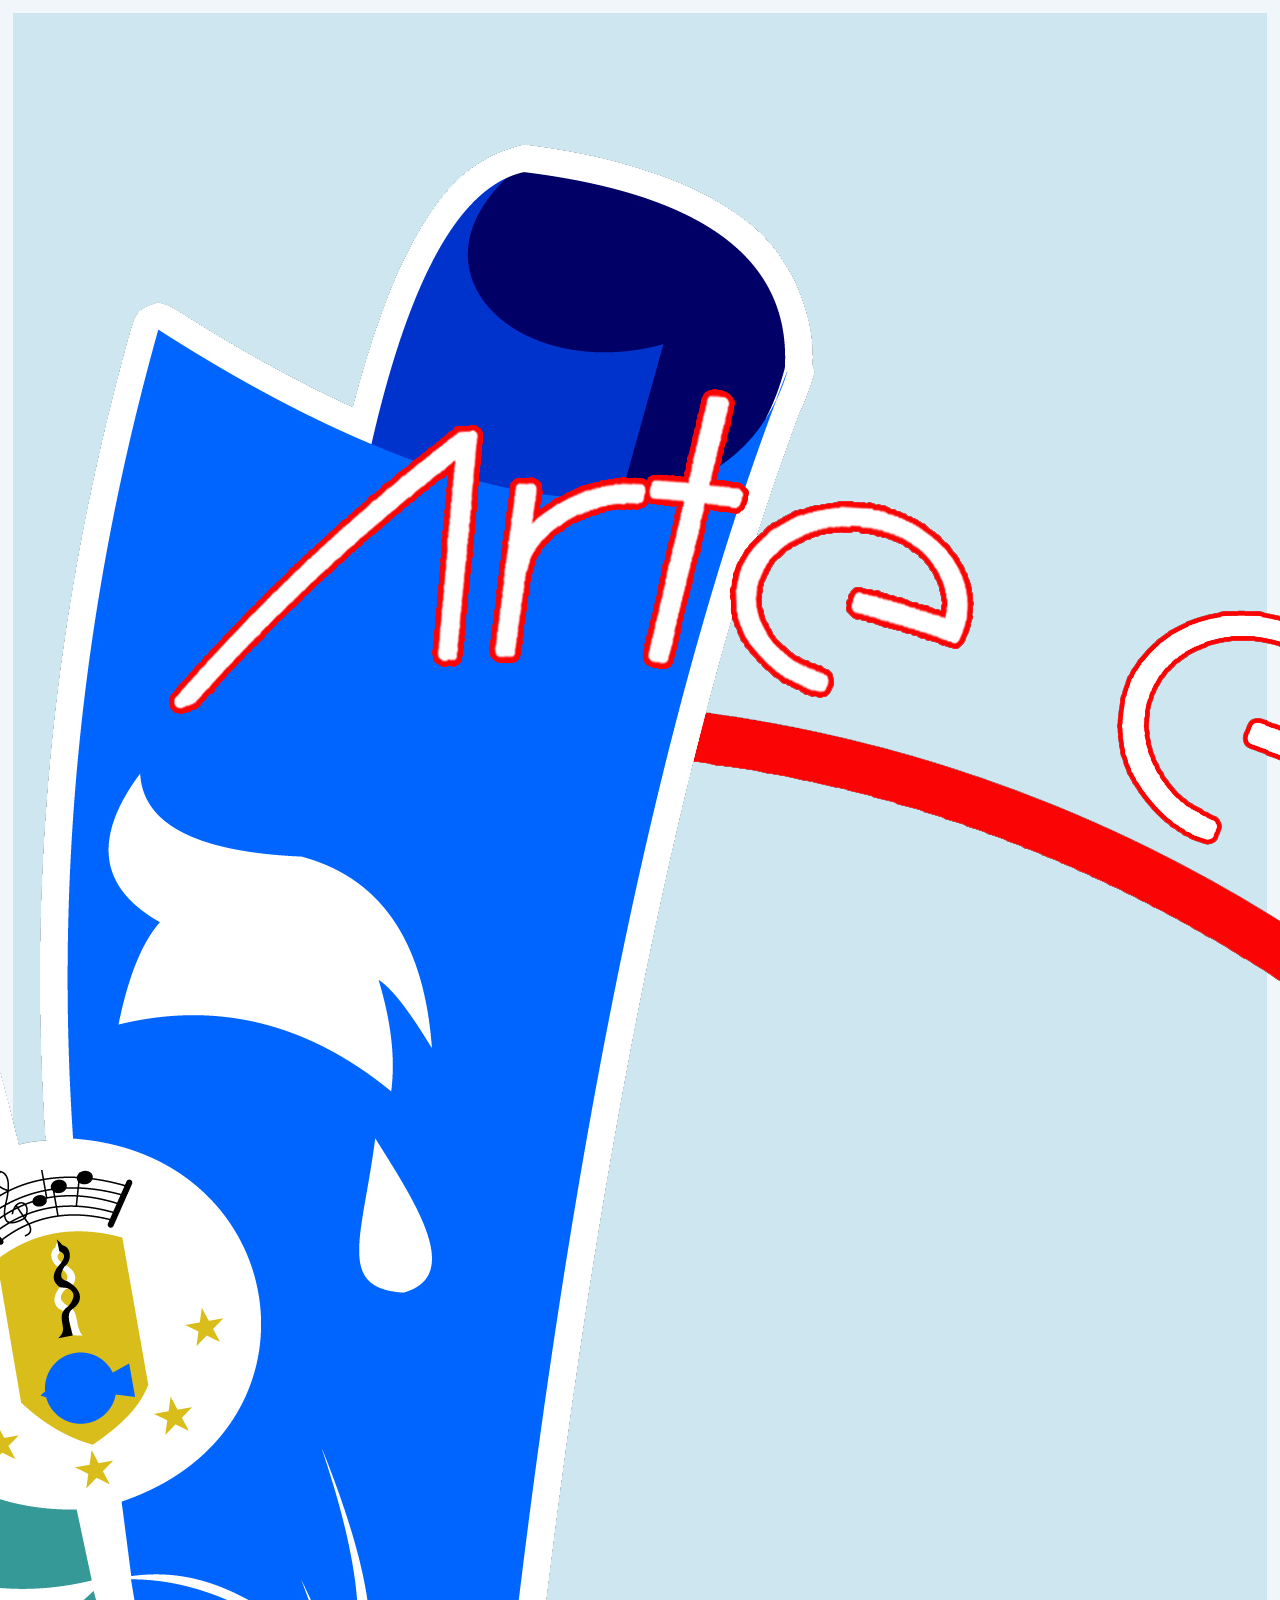
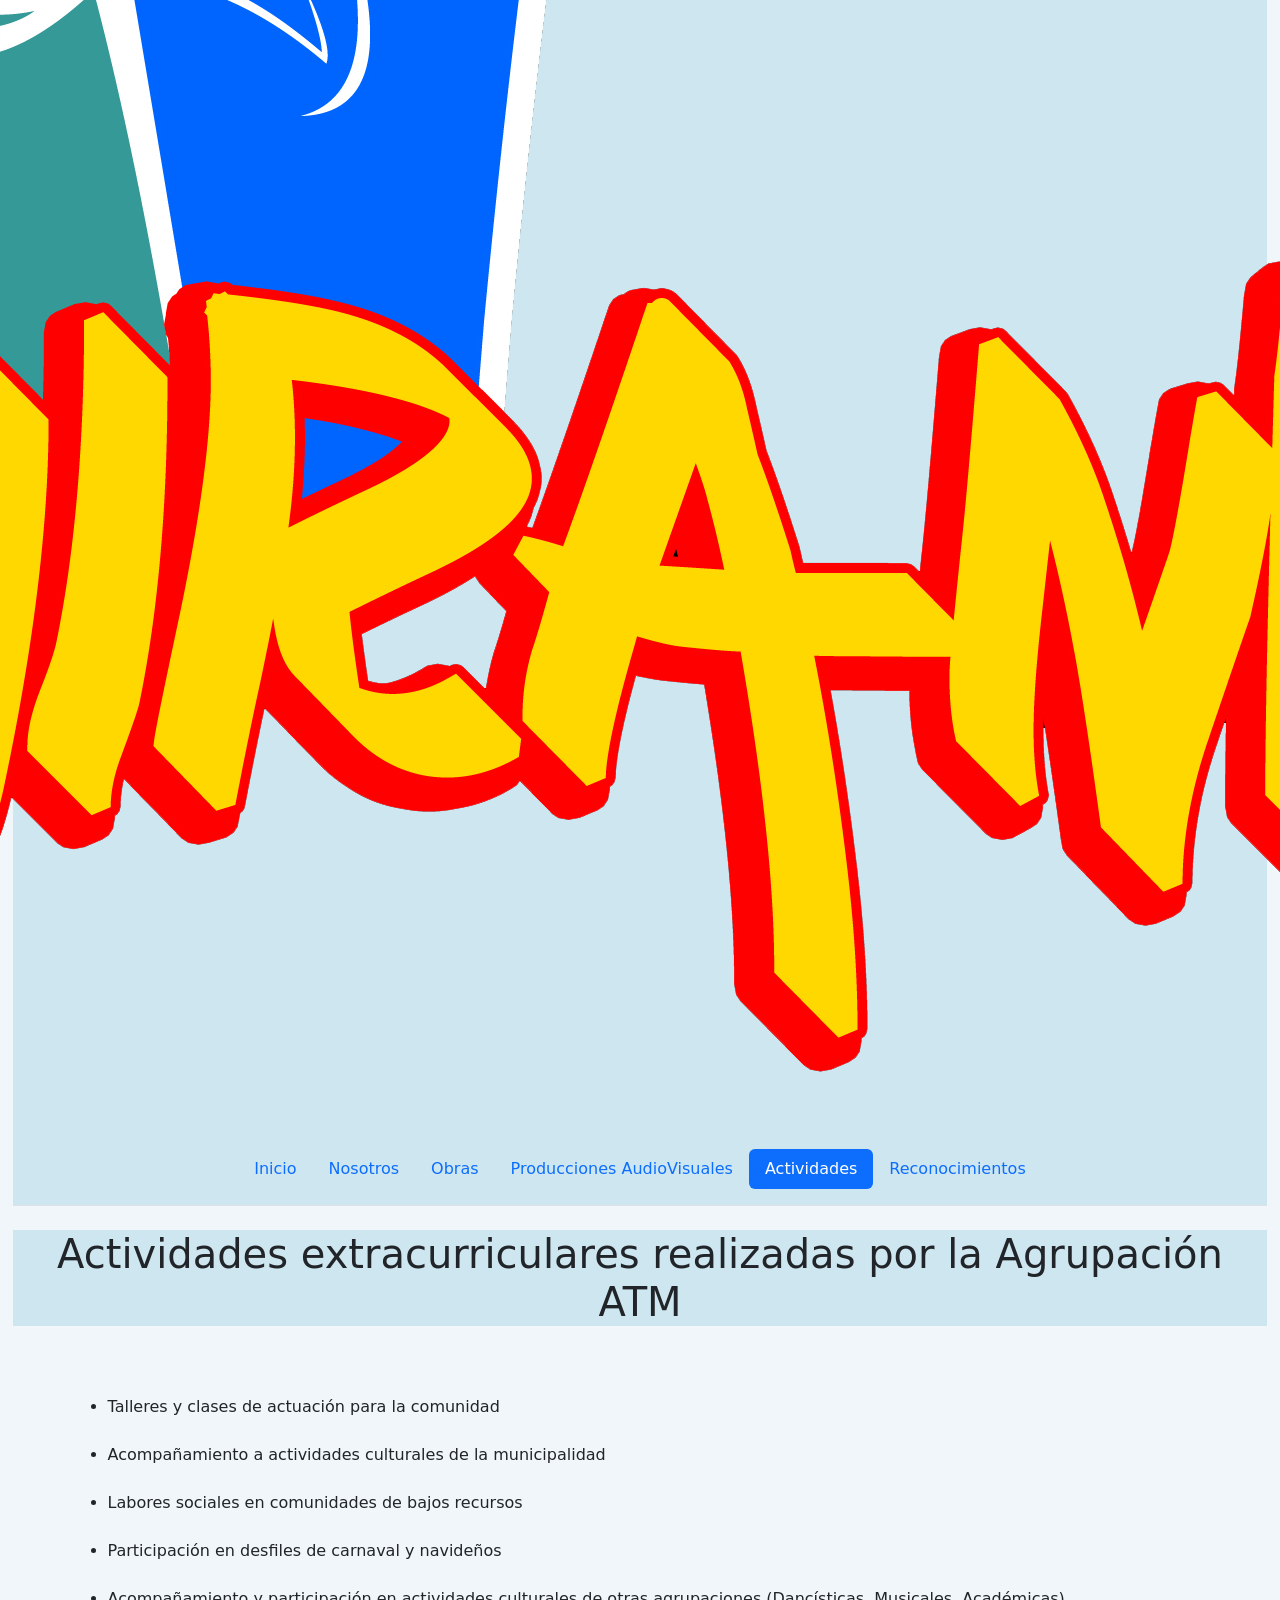
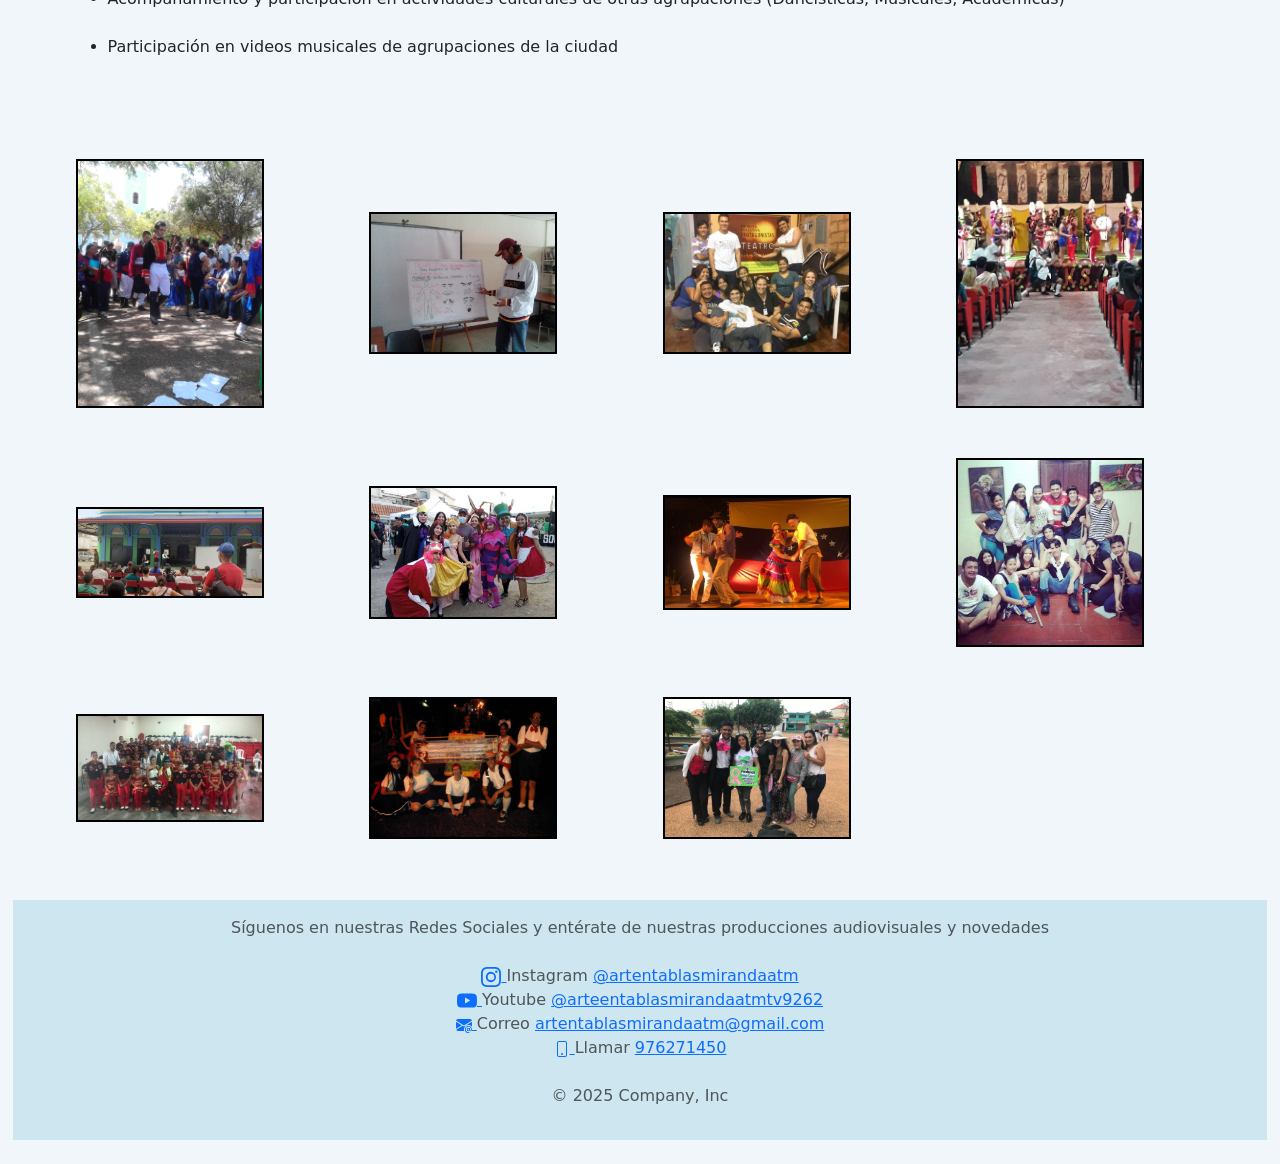
==== commit 95cfb6c3: "actividades" ====
--- a/actividades.html
+++ b/actividades.html
@@ -9,14 +9,13 @@
 </head>
 <body>
     <header class="d-flex flex-wrap justify-content-center py-3 mb-4 border-bottom"> 
-        <div id="logo">
-            <a href="index.html"> <img class="" src="fotos/Logo sin fondo.png" alt="Logo" width="150px" height="120px"></a>
-        </div>
-        <a href="index.html" class="d-flex align-items-center mb-3 mb-md-0 me-md-auto link-body-emphasis text-decoration-none"> 
+        <a href="index.html" class="d-flex align-items-center mb-3 mb-md-0 me-md-auto link-body-emphasis text-decoration-none"></a> 
             <svg class="bi me-2" width="40" height="32" aria-hidden="true">
                 <use xlink:href="#bootstrap"></use>
             </svg> 
-            <span class="fs-4"></span> 
+            <span class="fs-4">
+                <a href="index.html"><img class="logo" src="fotos/Logo-sin-fondo.png" alt="Logo"></a>
+            </span> 
         </a> 
         <ul class="nav nav-pills"> 
             <li class="nav-item">
@@ -39,7 +38,6 @@
             </li> 
         </ul> 
     </header>
-
     <h1 class="titulo">Actividades extracurriculares realizadas por la Agrupación ATM</h1><br>
     <ul class="texto">
         <li>Talleres y clases de actuación para la comunidad</li><br>
@@ -49,7 +47,6 @@
         <li>Acompañamiento y participación en actividades culturales de otras agrupaciones (Dancísticas, Musicales, Académicas)</li><br>
          <li>Participación en videos musicales de agrupaciones de la ciudad</li><br>
     </ul>
-
     <div class="act-prueba">
         <img class="act-img" src="fotos/act1.jpg" alt="Actividad histórica">
         <img class="act-img" src="fotos/act2.jpg" alt="Clases de teatro">
@@ -62,19 +59,39 @@
         <img class="act-img" src="fotos/act9.jpg" alt="Actividad cultural">
         <img class="act-img" src="fotos/act10.jpg" alt="Desfile Navideño">
         <img class="act-img" src="fotos/act11.jpg" alt="Apoyo a la lucha contra el cancer">
+    </div> 
+    <div class="pie_pagina">
+        <footer class="py-3 my-4">         
+            <p class="text-center text-body-secondary"> Síguenos en nuestras Redes Sociales y entérate de nuestras producciones audiovisuales y novedades
+                <br><br><a href="https://www.instagram.com/artentablasmirandaatm/">
+                    <svg xmlns="http://www.w3.org/2000/svg" width="20" height="20" fill="currentColor" class="bi bi-instagram" viewBox="0 0 16 16">
+                    <path d="M8 0C5.829 0 5.556.01 4.703.048 3.85.088 3.269.222 2.76.42a3.9 3.9 0 0 0-1.417.923A3.9 3.9 0 0 0 .42 2.76C.222 3.268.087 3.85.048 4.7.01 5.555 0 5.827 0 8.001c0 2.172.01 2.444.048 3.297.04.852.174 1.433.372 1.942.205.526.478.972.923 1.417.444.445.89.719 1.416.923.51.198 1.09.333 1.942.372C5.555 15.99 5.827 16 8 16s2.444-.01 3.298-.048c.851-.04 1.434-.174 1.943-.372a3.9 3.9 0 0 0 1.416-.923c.445-.445.718-.891.923-1.417.197-.509.332-1.09.372-1.942C15.99 10.445 16 10.173 16 8s-.01-2.445-.048-3.299c-.04-.851-.175-1.433-.372-1.941a3.9 3.9 0 0 0-.923-1.417A3.9 3.9 0 0 0 13.24.42c-.51-.198-1.092-.333-1.943-.372C10.443.01 10.172 0 7.998 0zm-.717 1.442h.718c2.136 0 2.389.007 3.232.046.78.035 1.204.166 1.486.275.373.145.64.319.92.599s.453.546.598.92c.11.281.24.705.275 1.485.039.843.047 1.096.047 3.231s-.008 2.389-.047 3.232c-.035.78-.166 1.203-.275 1.485a2.5 2.5 0 0 1-.599.919c-.28.28-.546.453-.92.598-.28.11-.704.24-1.485.276-.843.038-1.096.047-3.232.047s-2.39-.009-3.233-.047c-.78-.036-1.203-.166-1.485-.276a2.5 2.5 0 0 1-.92-.598 2.5 2.5 0 0 1-.6-.92c-.109-.281-.24-.705-.275-1.485-.038-.843-.046-1.096-.046-3.233s.008-2.388.046-3.231c.036-.78.166-1.204.276-1.486.145-.373.319-.64.599-.92s.546-.453.92-.598c.282-.11.705-.24 1.485-.276.738-.034 1.024-.044 2.515-.045zm4.988 1.328a.96.96 0 1 0 0 1.92.96.96 0 0 0 0-1.92m-4.27 1.122a4.109 4.109 0 1 0 0 8.217 4.109 4.109 0 0 0 0-8.217m0 1.441a2.667 2.667 0 1 1 0 5.334 2.667 2.667 0 0 1 0-5.334"/>
+                    </svg>
+                </a> Instagram 
+                <a href="https://www.instagram.com/artentablasmirandaatm/">  @artentablasmirandaatm</a> 
+                <br><a href="https://www.youtube.com/@arteentablasmirandaatmtv9262">
+                    <svg xmlns="http://www.w3.org/2000/svg" width="20" height="20" fill="currentColor" class="bi bi-youtube" viewBox="0 0 16 16">
+                        <path d="M8.051 1.999h.089c.822.003 4.987.033 6.11.335a2.01 2.01 0 0 1 1.415 1.42c.101.38.172.883.22 1.402l.01.104.022.26.008.104c.065.914.073 1.77.074 1.957v.075c-.001.194-.01 1.108-.082 2.06l-.008.105-.009.104c-.05.572-.124 1.14-.235 1.558a2.01 2.01 0 0 1-1.415 1.42c-1.16.312-5.569.334-6.18.335h-.142c-.309 0-1.587-.006-2.927-.052l-.17-.006-.087-.004-.171-.007-.171-.007c-1.11-.049-2.167-.128-2.654-.26a2.01 2.01 0 0 1-1.415-1.419c-.111-.417-.185-.986-.235-1.558L.09 9.82l-.008-.104A31 31 0 0 1 0 7.68v-.123c.002-.215.01-.958.064-1.778l.007-.103.003-.052.008-.104.022-.26.01-.104c.048-.519.119-1.023.22-1.402a2.01 2.01 0 0 1 1.415-1.42c.487-.13 1.544-.21 2.654-.26l.17-.007.172-.006.086-.003.171-.007A100 100 0 0 1 7.858 2zM6.4 5.209v4.818l4.157-2.408z"/>
+                    </svg>
+                </a> Youtube 
+                <a href="https://www.youtube.com/@arteentablasmirandaatmtv9262"> @arteentablasmirandaatmtv9262</a>
+                <br><a href="mailto:artentablasmirandaatm@gmail.com">
+                    <svg xmlns="http://www.w3.org/2000/svg" width="16" height="16" fill="currentColor" class="bi bi-envelope-at-fill" viewBox="0 0 16 16">
+                        <path d="M2 2A2 2 0 0 0 .05 3.555L8 8.414l7.95-4.859A2 2 0 0 0 14 2zm-2 9.8V4.698l5.803 3.546zm6.761-2.97-6.57 4.026A2 2 0 0 0 2 14h6.256A4.5 4.5 0 0 1 8 12.5a4.49 4.49 0 0 1 1.606-3.446l-.367-.225L8 9.586zM16 9.671V4.697l-5.803 3.546.338.208A4.5 4.5 0 0 1 12.5 8c1.414 0 2.675.652 3.5 1.671"/>
+                        <path d="M15.834 12.244c0 1.168-.577 2.025-1.587 2.025-.503 0-1.002-.228-1.12-.648h-.043c-.118.416-.543.643-1.015.643-.77 0-1.259-.542-1.259-1.434v-.529c0-.844.481-1.4 1.26-1.4.585 0 .87.333.953.63h.03v-.568h.905v2.19c0 .272.18.42.411.42.315 0 .639-.415.639-1.39v-.118c0-1.277-.95-2.326-2.484-2.326h-.04c-1.582 0-2.64 1.067-2.64 2.724v.157c0 1.867 1.237 2.654 2.57 2.654h.045c.507 0 .935-.07 1.18-.18v.731c-.219.1-.643.175-1.237.175h-.044C10.438 16 9 14.82 9 12.646v-.214C9 10.36 10.421 9 12.485 9h.035c2.12 0 3.314 1.43 3.314 3.034zm-4.04.21v.227c0 .586.227.8.581.8.31 0 .564-.17.564-.743v-.367c0-.516-.275-.708-.572-.708-.346 0-.573.245-.573.791"/>
+                    </svg>
+                </a> Correo 
+                <a href="mailto:artentablasmirandaatm@gmail.com">artentablasmirandaatm@gmail.com</a>
+                <br><a href="tel:+51976271450">
+                    <svg xmlns="http://www.w3.org/2000/svg" width="16" height="16" fill="currentColor" class="bi bi-phone" viewBox="0 0 16 16">
+                        <path d="M11 1a1 1 0 0 1 1 1v12a1 1 0 0 1-1 1H5a1 1 0 0 1-1-1V2a1 1 0 0 1 1-1zM5 0a2 2 0 0 0-2 2v12a2 2 0 0 0 2 2h6a2 2 0 0 0 2-2V2a2 2 0 0 0-2-2z"/>
+                        <path d="M8 14a1 1 0 1 0 0-2 1 1 0 0 0 0 2"/>
+                    </svg>
+                </a> Llamar 
+                <a href="tel:+51976271450"> 976271450</a>
+                <br><br> © 2025 Company, Inc 
+            </p>
+        </footer>
     </div>
-    
-<div class="pie_pagina">
-    <footer class="py-3 my-4"> 
-        
-        <p class="text-center text-body-secondary"> Síguenos en nuestras Redes Sociales y entérate de nuestras producciones audiovisuales y novedades <br><br><svg xmlns="http://www.w3.org/2000/svg" width="20" height="20" fill="currentColor" class="bi bi-instagram" viewBox="0 0 16 16">
-  <path d="M8 0C5.829 0 5.556.01 4.703.048 3.85.088 3.269.222 2.76.42a3.9 3.9 0 0 0-1.417.923A3.9 3.9 0 0 0 .42 2.76C.222 3.268.087 3.85.048 4.7.01 5.555 0 5.827 0 8.001c0 2.172.01 2.444.048 3.297.04.852.174 1.433.372 1.942.205.526.478.972.923 1.417.444.445.89.719 1.416.923.51.198 1.09.333 1.942.372C5.555 15.99 5.827 16 8 16s2.444-.01 3.298-.048c.851-.04 1.434-.174 1.943-.372a3.9 3.9 0 0 0 1.416-.923c.445-.445.718-.891.923-1.417.197-.509.332-1.09.372-1.942C15.99 10.445 16 10.173 16 8s-.01-2.445-.048-3.299c-.04-.851-.175-1.433-.372-1.941a3.9 3.9 0 0 0-.923-1.417A3.9 3.9 0 0 0 13.24.42c-.51-.198-1.092-.333-1.943-.372C10.443.01 10.172 0 7.998 0zm-.717 1.442h.718c2.136 0 2.389.007 3.232.046.78.035 1.204.166 1.486.275.373.145.64.319.92.599s.453.546.598.92c.11.281.24.705.275 1.485.039.843.047 1.096.047 3.231s-.008 2.389-.047 3.232c-.035.78-.166 1.203-.275 1.485a2.5 2.5 0 0 1-.599.919c-.28.28-.546.453-.92.598-.28.11-.704.24-1.485.276-.843.038-1.096.047-3.232.047s-2.39-.009-3.233-.047c-.78-.036-1.203-.166-1.485-.276a2.5 2.5 0 0 1-.92-.598 2.5 2.5 0 0 1-.6-.92c-.109-.281-.24-.705-.275-1.485-.038-.843-.046-1.096-.046-3.233s.008-2.388.046-3.231c.036-.78.166-1.204.276-1.486.145-.373.319-.64.599-.92s.546-.453.92-.598c.282-.11.705-.24 1.485-.276.738-.034 1.024-.044 2.515-.045zm4.988 1.328a.96.96 0 1 0 0 1.92.96.96 0 0 0 0-1.92m-4.27 1.122a4.109 4.109 0 1 0 0 8.217 4.109 4.109 0 0 0 0-8.217m0 1.441a2.667 2.667 0 1 1 0 5.334 2.667 2.667 0 0 1 0-5.334"/>
-</svg> <a href="https://www.instagram.com/artentablasmirandaatm/"> @artentablasmirandaatm</a> 
-<br><svg xmlns="http://www.w3.org/2000/svg" width="20" height="20" fill="currentColor" class="bi bi-youtube" viewBox="0 0 16 16">
-  <path d="M8.051 1.999h.089c.822.003 4.987.033 6.11.335a2.01 2.01 0 0 1 1.415 1.42c.101.38.172.883.22 1.402l.01.104.022.26.008.104c.065.914.073 1.77.074 1.957v.075c-.001.194-.01 1.108-.082 2.06l-.008.105-.009.104c-.05.572-.124 1.14-.235 1.558a2.01 2.01 0 0 1-1.415 1.42c-1.16.312-5.569.334-6.18.335h-.142c-.309 0-1.587-.006-2.927-.052l-.17-.006-.087-.004-.171-.007-.171-.007c-1.11-.049-2.167-.128-2.654-.26a2.01 2.01 0 0 1-1.415-1.419c-.111-.417-.185-.986-.235-1.558L.09 9.82l-.008-.104A31 31 0 0 1 0 7.68v-.123c.002-.215.01-.958.064-1.778l.007-.103.003-.052.008-.104.022-.26.01-.104c.048-.519.119-1.023.22-1.402a2.01 2.01 0 0 1 1.415-1.42c.487-.13 1.544-.21 2.654-.26l.17-.007.172-.006.086-.003.171-.007A100 100 0 0 1 7.858 2zM6.4 5.209v4.818l4.157-2.408z"/>
-</svg> <a href="https://www.youtube.com/@arteentablasmirandaatmtv9262"> @arteentablasmirandaatmtv9262</a>
-<br><br> © 2025 Company, Inc </p> 
-    </footer> 
-</div>
 </body>
 </html>
--- a/style.css
+++ b/style.css
@@ -38,6 +38,14 @@
     font-weight: 400;
      font-style: normal;
 }
+.act-img{
+    margin-top: 1%;
+    margin-left: 5%;
+    margin-bottom:3%;
+    margin-right: 3%;
+    width: 15%;
+    border: solid 2px black;
+}
 
 
 
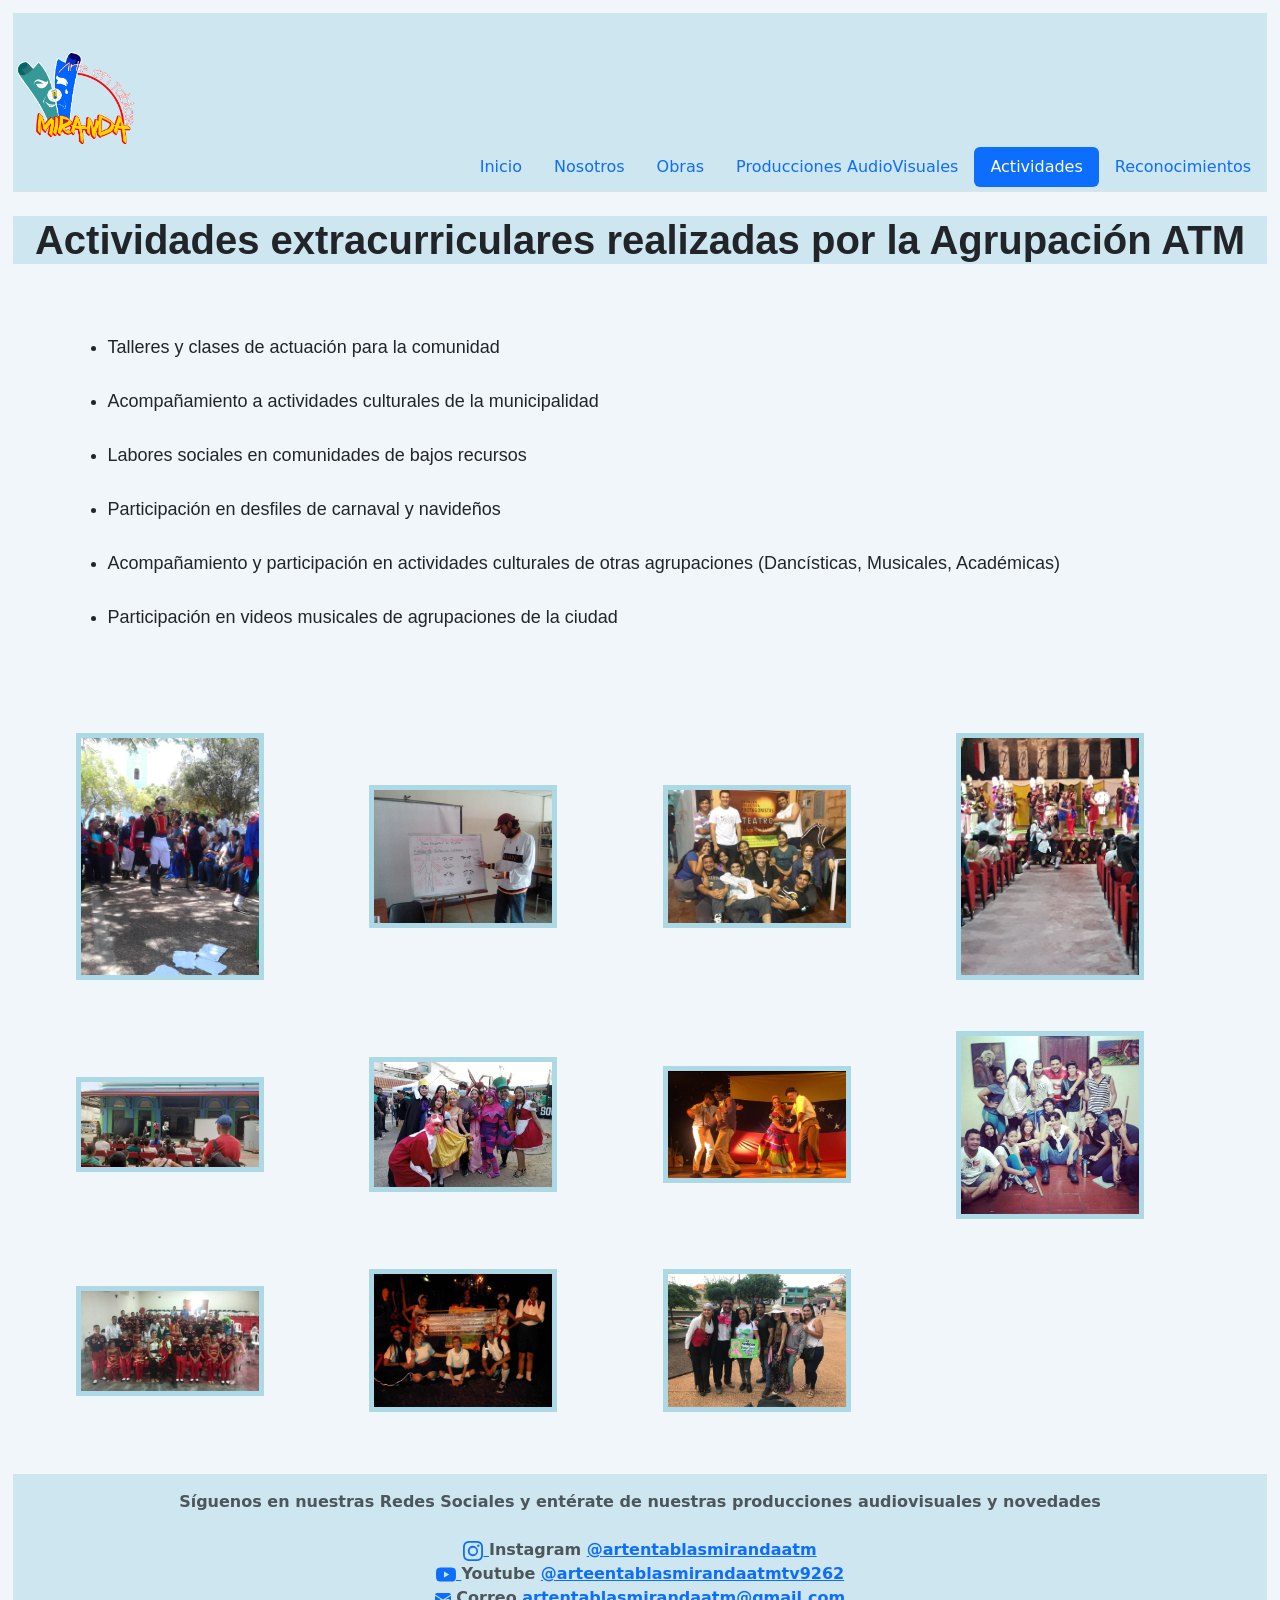
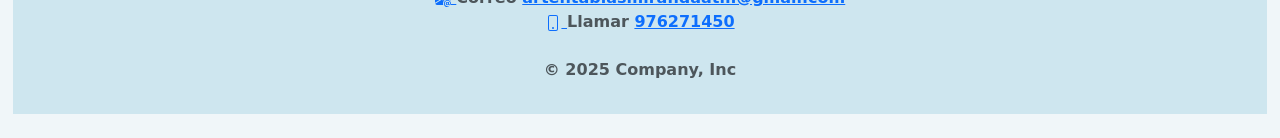
==== commit 95bd832e: "actividades" ====
--- a/actividades.html
+++ b/actividades.html
@@ -8,7 +8,7 @@
     <link rel="stylesheet" href="style.css">
 </head>
 <body>
-    <header class="d-flex flex-wrap justify-content-center py-3 mb-4 border-bottom"> 
+    <header class="d-flex flex-wrap justify-content-end py-1 mb-4 border-bottom">
         <a href="index.html" class="d-flex align-items-center mb-3 mb-md-0 me-md-auto link-body-emphasis text-decoration-none"></a> 
             <svg class="bi me-2" width="40" height="32" aria-hidden="true">
                 <use xlink:href="#bootstrap"></use>
--- a/style.css
+++ b/style.css
@@ -1,9 +1,24 @@
 body{
-    background-color: rgb(240,246,249);
+    background-color: rgb(240, 246, 249);
     margin: 1%;
 }
 header{
     background-color: rgb(173, 216, 230,0.5);
+}
+.logo{
+    width: 10%;
+}
+.pie_pagina{
+    background-color: rgb(173, 216, 230,0.5);
+    font-family: "Cherry Cream Soda", system-ui;
+    font-weight: bold;
+    font-style: normal;
+}
+.titulo{
+    text-align: center;
+    background-color: rgb(173, 216, 230,0.5);
+    font-family:Arial, Helvetica, sans-serif;
+    font-weight: bold;
 }
 .texto{
     text-align: justify;
@@ -12,31 +27,85 @@
     margin-left: 5%;
     margin-right: 5%;
     margin-bottom: 5%;
+    font-style:inherit;
+    font-family: Arial, Helvetica, sans-serif;
+    font-size: large;
 }
-.pie_pagina{
+.dilema{
+    text-align: center;
+    font-weight: bold;
+}
+.tabla-principal{
+    margin: auto;
+}
+.tablas{
+    line-height: 1.5;
+    margin-top: 2%;
+    margin-left: 5%;
+    margin-right: 5%;
+    margin-bottom: 2%;
+    font-family:Arial, Helvetica, sans-serif;
+}
+.tabla{ 
+    border: solid 1px black;
+    padding: 3px;
     background-color: rgb(173, 216, 230,0.5);
 }
-.titulo{
-    text-align: center;
-    background-color: rgb(173, 216, 230,0.5);
+.tab{
+    border: solid 1px black;
+    padding: 3px;
 }
-.tabla-principal{
-    margin:auto;
+.tab-1{
+    font-weight:bold;
+    text-align: left;
+    padding: 3px;
 }
-.tabla{
-    border: solid 1px black;  
+.tab-2{
+    text-align: left;
+    padding: 3px;
 }
-.enunciado{
-    font-family: "Mr Dafoe", cursive;
-    font-weight: 400;
-    font-style: normal;
-    border: solid 1px black;
-    text-align: center;
+.text-obra{
+    line-height: 1.5;
+    margin-left: 5%;
+    margin-right: 5%;
+    font-size: large;
+    font-family:Arial, Helvetica, sans-serif;
 }
 #atm{
     font-family: "Ms Madi", cursive;
     font-weight: 400;
-     font-style: normal;
+     font-style: italic;
+}
+.obrader{
+    border: solid 1px black;
+    font-family: Arial, Helvetica, sans-serif;
+    font-style: inherit;
+    margin-top: 2%;
+    margin-right: 15%;
+    margin-bottom: 2%;
+    text-align: center;
+    background-color:rgb(173, 216, 230,0.3);
+}
+.obraizq{
+    border: solid 1px black;
+    font-family: Arial, Helvetica, sans-serif;
+    font-style: inherit;
+    margin-top: 2%;
+    margin-left: 15%;
+    margin-bottom: 2%;
+    text-align: center;
+    background-color:rgb(173, 216, 230,0.3);
+}
+.obra-tam{
+    width: 70%;
+    padding: 1%;
+}
+.enunciado {
+  font-family: "Cherry Cream Soda", system-ui;
+  font-weight: bold;
+  font-style: normal;
+  background-color: rgb(173, 216, 230,0.3);
+  border: solid 1px black;
 }
 .act-img{
     margin-top: 1%;
@@ -44,12 +113,12 @@
     margin-bottom:3%;
     margin-right: 3%;
     width: 15%;
-    border: solid 2px black;
+    border: solid 5px rgb(173, 216, 230);
+}
+ .story{
+  font-family: "Story Script", sans-serif;
+  font-weight: 400;
+  font-style: normal;
+  font-size:150%;
 }
 
-
-
-
-
-
-
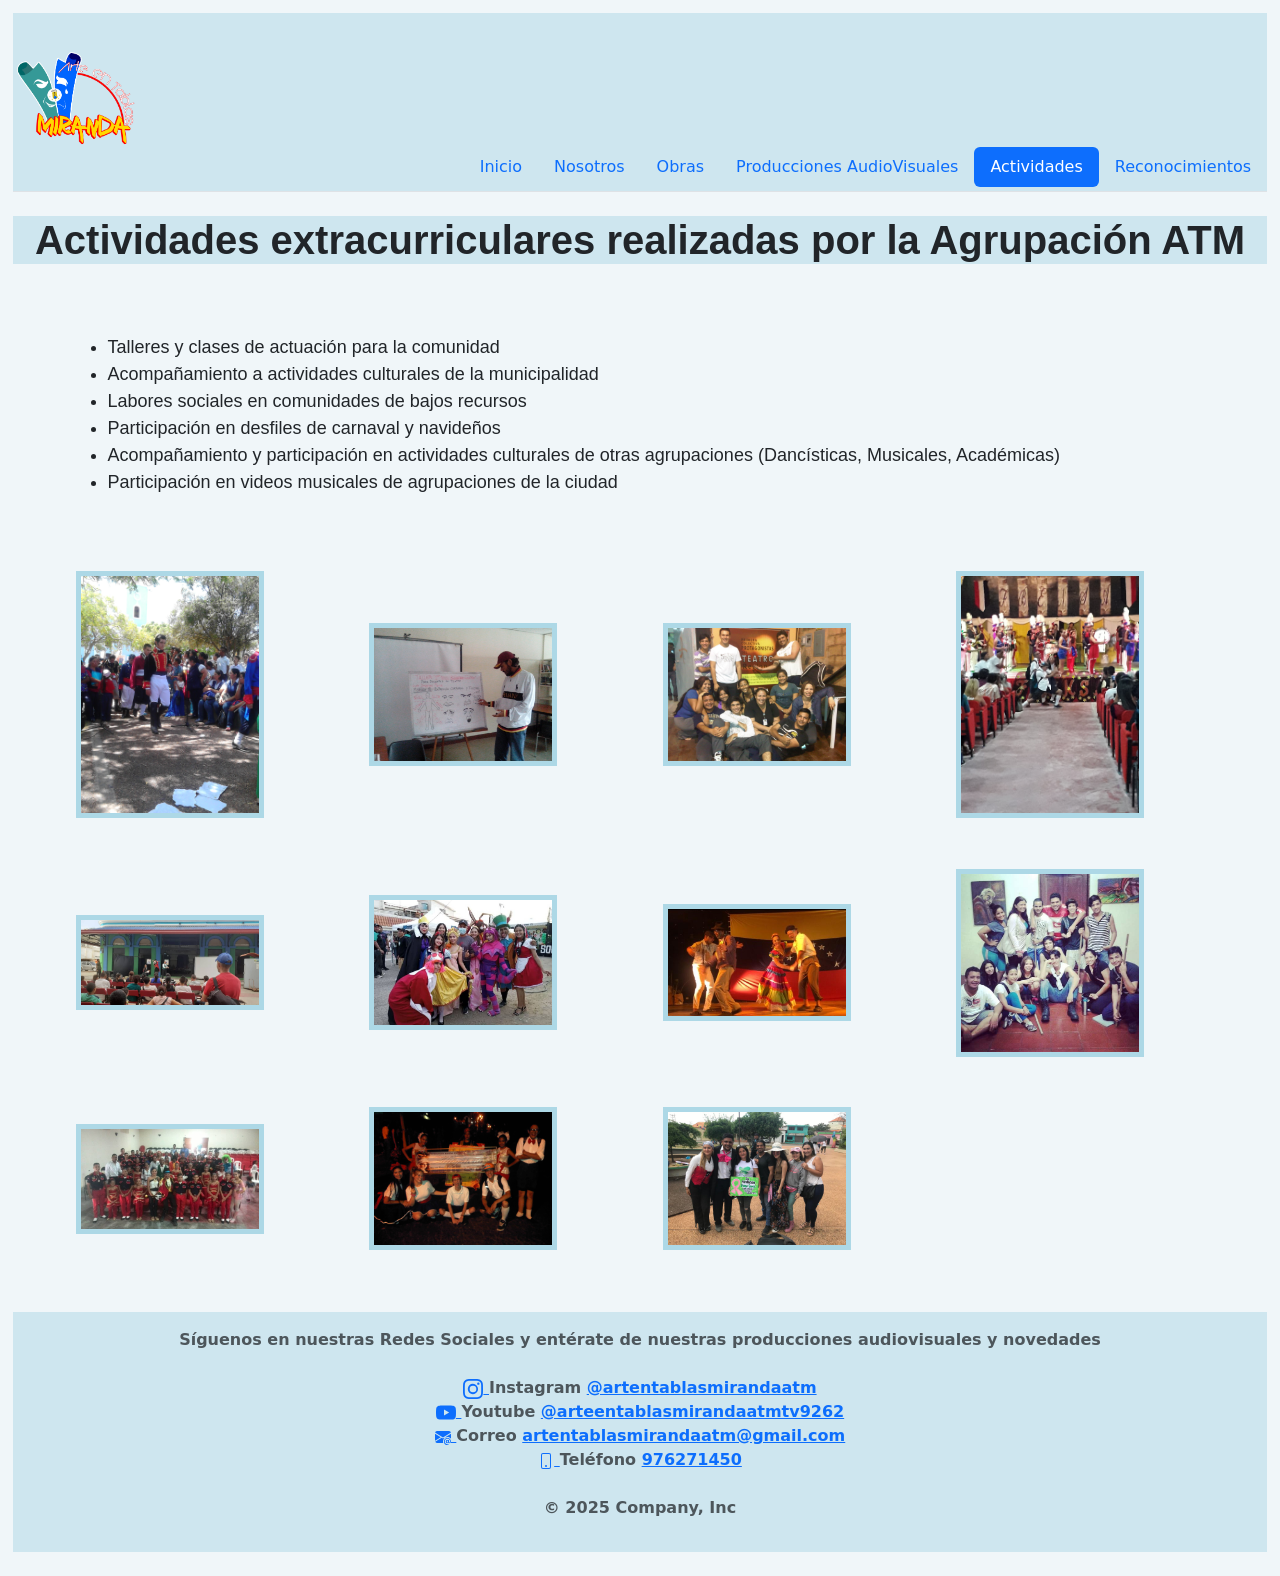
==== commit 73713b14: "actividades" ====
--- a/actividades.html
+++ b/actividades.html
@@ -6,6 +6,9 @@
     <title>Actividades</title>
     <link href="https://cdn.jsdelivr.net/npm/bootstrap@5.3.8/dist/css/bootstrap.min.css" rel="stylesheet" integrity="sha384-sRIl4kxILFvY47J16cr9ZwB07vP4J8+LH7qKQnuqkuIAvNWLzeN8tE5YBujZqJLB" crossorigin="anonymous">
     <link rel="stylesheet" href="style.css">
+    <link rel="preconnect" href="https://fonts.googleapis.com">
+    <link rel="preconnect" href="https://fonts.gstatic.com" crossorigin>
+    <link href="https://fonts.googleapis.com/css2?family=Boogaloo&family=Mr+Dafoe&family=Paprika&family=Rubik+Spray+Paint&family=Spicy+Rice&display=swap" rel="stylesheet">
 </head>
 <body>
     <header class="d-flex flex-wrap justify-content-end py-1 mb-4 border-bottom">
@@ -15,8 +18,7 @@
             </svg> 
             <span class="fs-4">
                 <a href="index.html"><img class="logo" src="fotos/Logo-sin-fondo.png" alt="Logo"></a>
-            </span> 
-        </a> 
+            </span>
         <ul class="nav nav-pills"> 
             <li class="nav-item">
                 <a href="index.html" class="nav-link">Inicio</a>
@@ -40,14 +42,14 @@
     </header>
     <h1 class="titulo">Actividades extracurriculares realizadas por la Agrupación ATM</h1><br>
     <ul class="texto">
-        <li>Talleres y clases de actuación para la comunidad</li><br>
-        <li>Acompañamiento a actividades culturales de la municipalidad</li><br>
-        <li>Labores sociales en comunidades de bajos recursos</li><br>
-        <li>Participación en desfiles de carnaval y navideños</li><br>
-        <li>Acompañamiento y participación en actividades culturales de otras agrupaciones (Dancísticas, Musicales, Académicas)</li><br>
-         <li>Participación en videos musicales de agrupaciones de la ciudad</li><br>
+        <li>Talleres y clases de actuación para la comunidad</li>
+        <li>Acompañamiento a actividades culturales de la municipalidad</li>
+        <li>Labores sociales en comunidades de bajos recursos</li>
+        <li>Participación en desfiles de carnaval y navideños</li>
+        <li>Acompañamiento y participación en actividades culturales de otras agrupaciones (Dancísticas, Musicales, Académicas)</li>
+         <li>Participación en videos musicales de agrupaciones de la ciudad</li>
     </ul>
-    <div class="act-prueba">
+    <div class="act">
         <img class="act-img" src="fotos/act1.jpg" alt="Actividad histórica">
         <img class="act-img" src="fotos/act2.jpg" alt="Clases de teatro">
         <img class="act-img" src="fotos/act3.jpg" alt="Taller de teatro">
@@ -87,7 +89,7 @@
                         <path d="M11 1a1 1 0 0 1 1 1v12a1 1 0 0 1-1 1H5a1 1 0 0 1-1-1V2a1 1 0 0 1 1-1zM5 0a2 2 0 0 0-2 2v12a2 2 0 0 0 2 2h6a2 2 0 0 0 2-2V2a2 2 0 0 0-2-2z"/>
                         <path d="M8 14a1 1 0 1 0 0-2 1 1 0 0 0 0 2"/>
                     </svg>
-                </a> Llamar 
+                </a> Teléfono 
                 <a href="tel:+51976271450"> 976271450</a>
                 <br><br> © 2025 Company, Inc 
             </p>
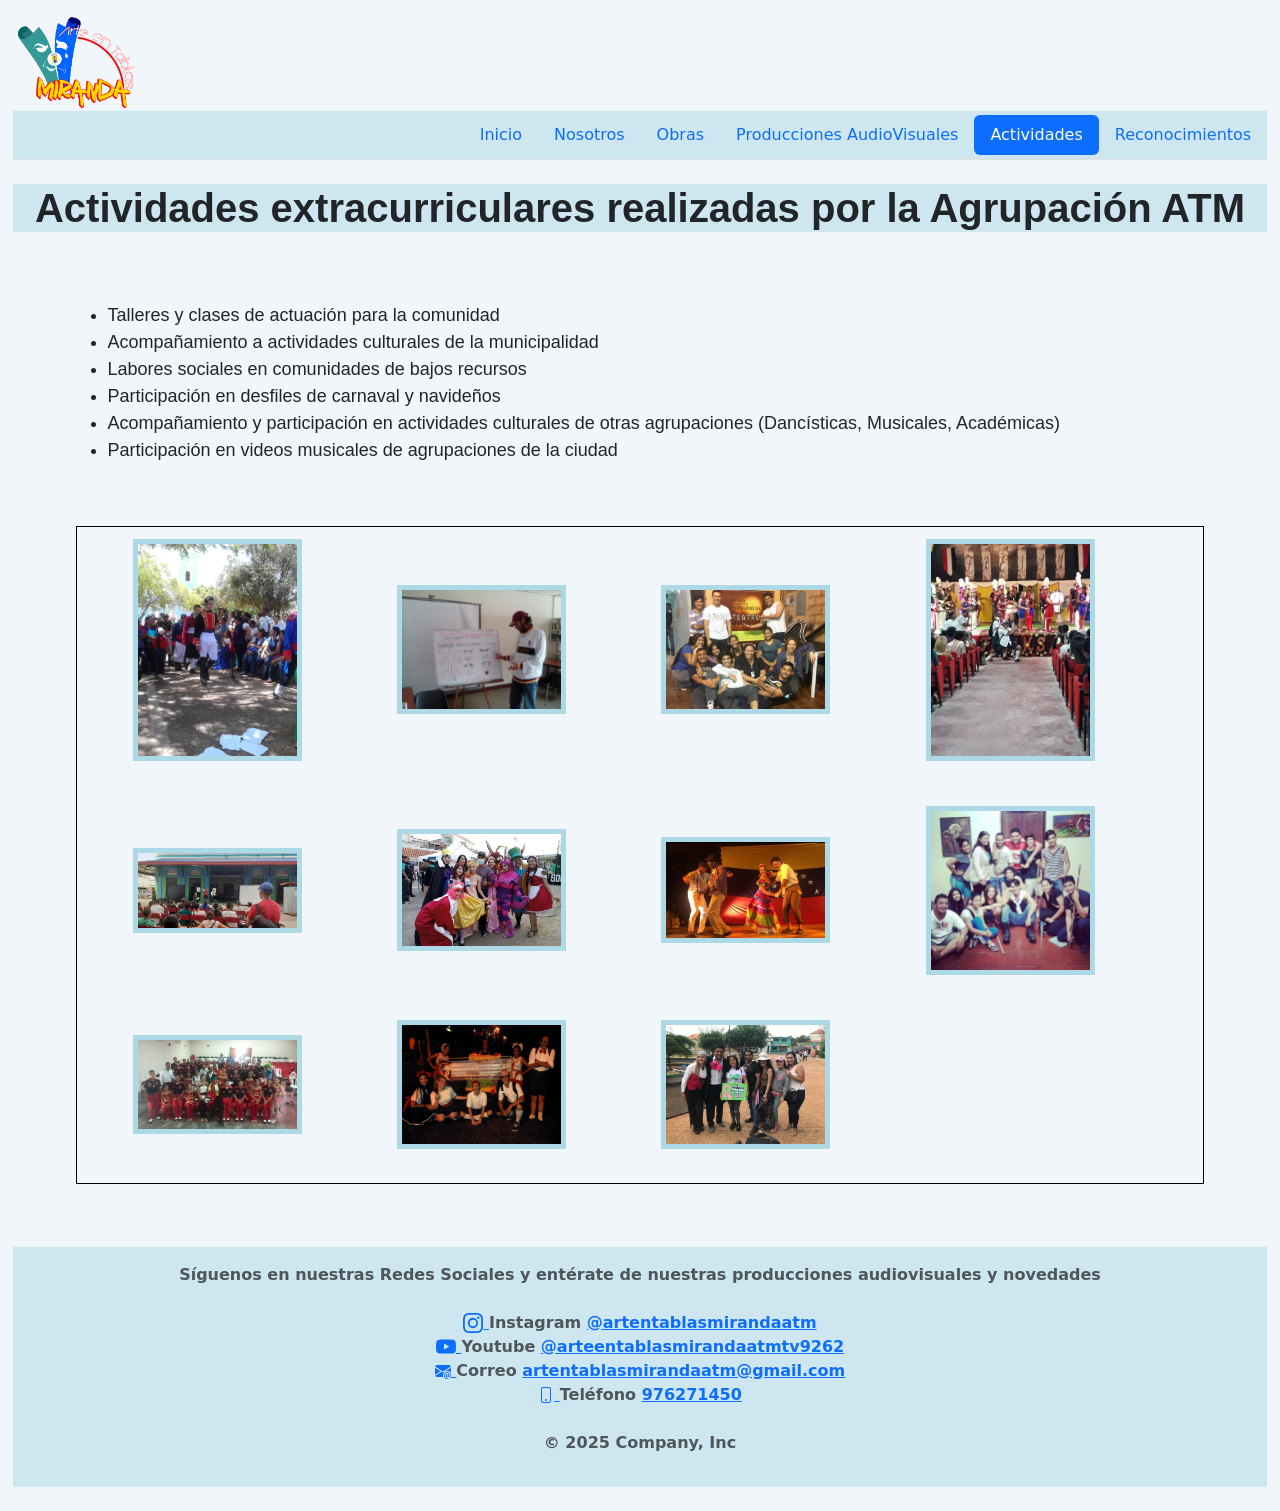
==== commit 06a4a37f: "Add files via upload" ====
--- a/actividades.html
+++ b/actividades.html
@@ -11,15 +11,10 @@
     <link href="https://fonts.googleapis.com/css2?family=Boogaloo&family=Mr+Dafoe&family=Paprika&family=Rubik+Spray+Paint&family=Spicy+Rice&display=swap" rel="stylesheet">
 </head>
 <body>
-    <header class="d-flex flex-wrap justify-content-end py-1 mb-4 border-bottom">
-        <a href="index.html" class="d-flex align-items-center mb-3 mb-md-0 me-md-auto link-body-emphasis text-decoration-none"></a> 
-            <svg class="bi me-2" width="40" height="32" aria-hidden="true">
-                <use xlink:href="#bootstrap"></use>
-            </svg> 
-            <span class="fs-4">
-                <a href="index.html"><img class="logo" src="fotos/Logo-sin-fondo.png" alt="Logo"></a>
-            </span>
-        <ul class="nav nav-pills"> 
+    <a href="index.html"><img class="logo" src="fotos/Logo-sin-fondo.png" alt="Logo"></a> 
+     <header class="d-flex flex-wrap justify-content-end py-1 mb-4 border-bottom"> 
+        <a href="index.html" class="d-flex align-items-center mb-3 mb-md-0 me-md-auto link-body-emphasis text-decoration-none"></a>      
+        <ul class="nav nav-pills">  
             <li class="nav-item">
                 <a href="index.html" class="nav-link">Inicio</a>
             </li> 
--- a/style.css
+++ b/style.css
@@ -36,7 +36,21 @@
     font-weight: bold;
 }
 .tabla-principal{
-    margin: auto;
+    margin-left: 20%;
+    margin-right: 20%;
+    margin-top: 2%;
+    margin-bottom: 2%;
+}
+.tab-tam{ 
+    width: 50%;
+    text-align: center;
+    margin-left: 45%;
+}
+.enunciado {
+  font-family: "Cherry Cream Soda", system-ui;
+  font-weight: bold;
+  font-style: normal;
+  text-align:left;
 }
 .tablas{
     line-height: 1.5;
@@ -45,11 +59,6 @@
     margin-right: 5%;
     margin-bottom: 2%;
     font-family:Arial, Helvetica, sans-serif;
-}
-.tabla{ 
-    border: solid 1px black;
-    padding: 3px;
-    background-color: rgb(173, 216, 230,0.5);
 }
 .tab{
     border: solid 1px black;
@@ -96,16 +105,21 @@
     text-align: center;
     background-color:rgb(173, 216, 230,0.3);
 }
-.obra-tam{
-    width: 70%;
+.img-tam{
+    width: 60%;
     padding: 1%;
 }
-.enunciado {
-  font-family: "Cherry Cream Soda", system-ui;
-  font-weight: bold;
-  font-style: normal;
-  background-color: rgb(173, 216, 230,0.3);
-  border: solid 1px black;
+.subtext{
+    text-align: center;
+    font-family: "Cherry Cream Soda", system-ui;
+    font-weight: bold;
+    font-style: normal;
+    font-size: large;
+    padding-top: 2%;
+}
+.act{
+    border: solid 1px black;
+    margin: 5%;
 }
 .act-img{
     margin-top: 1%;
